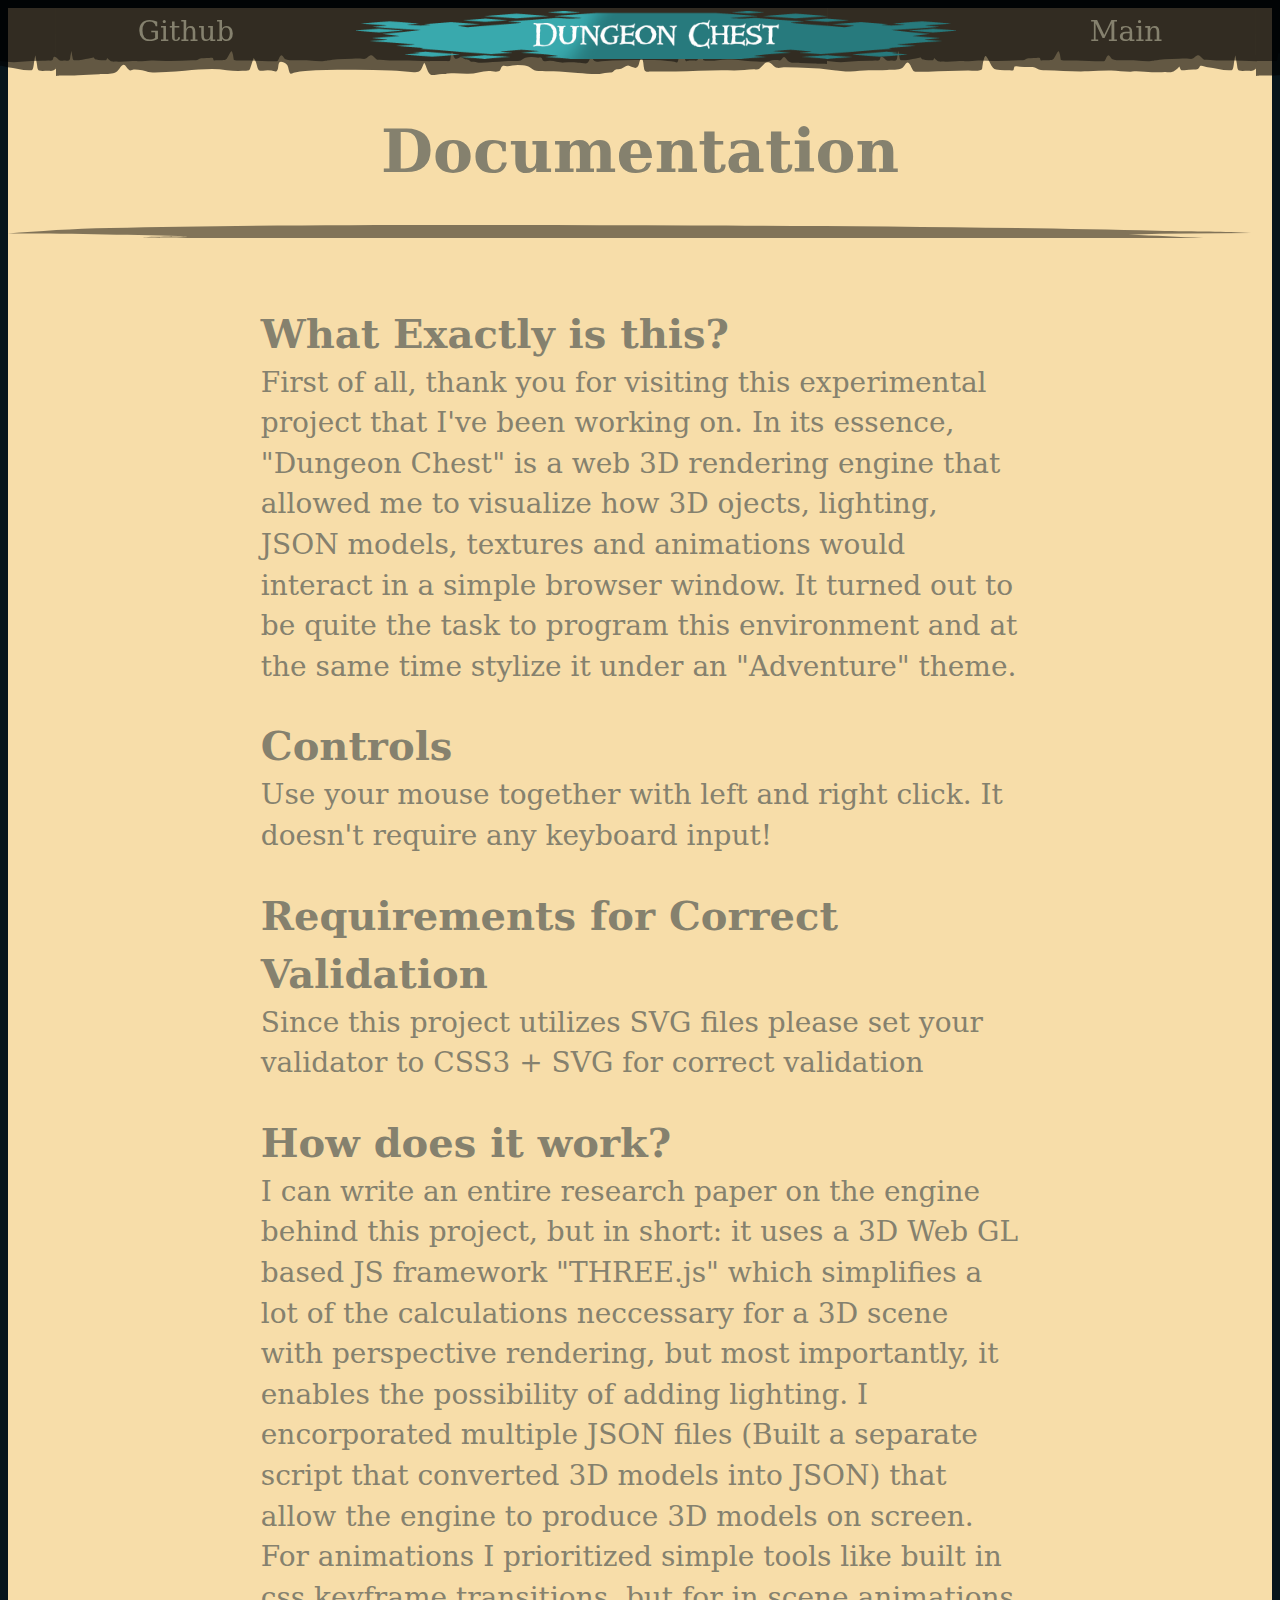
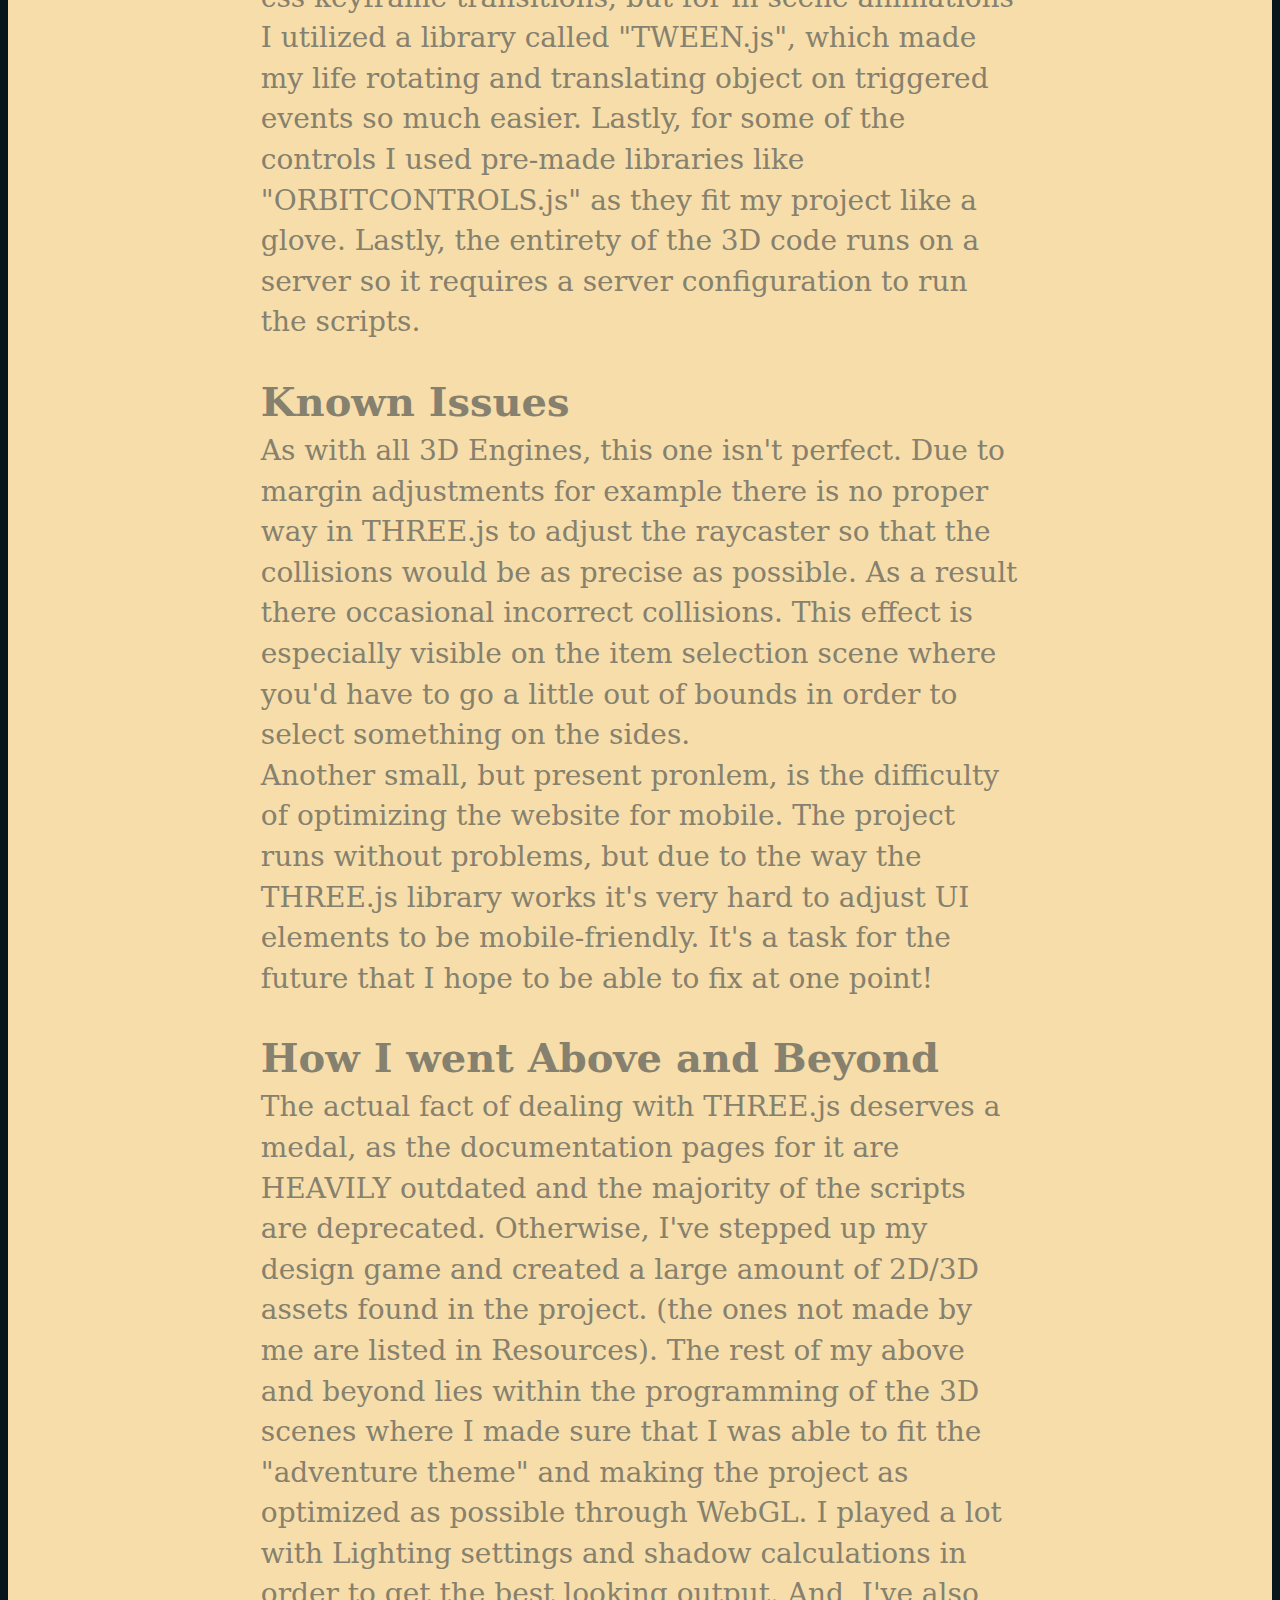
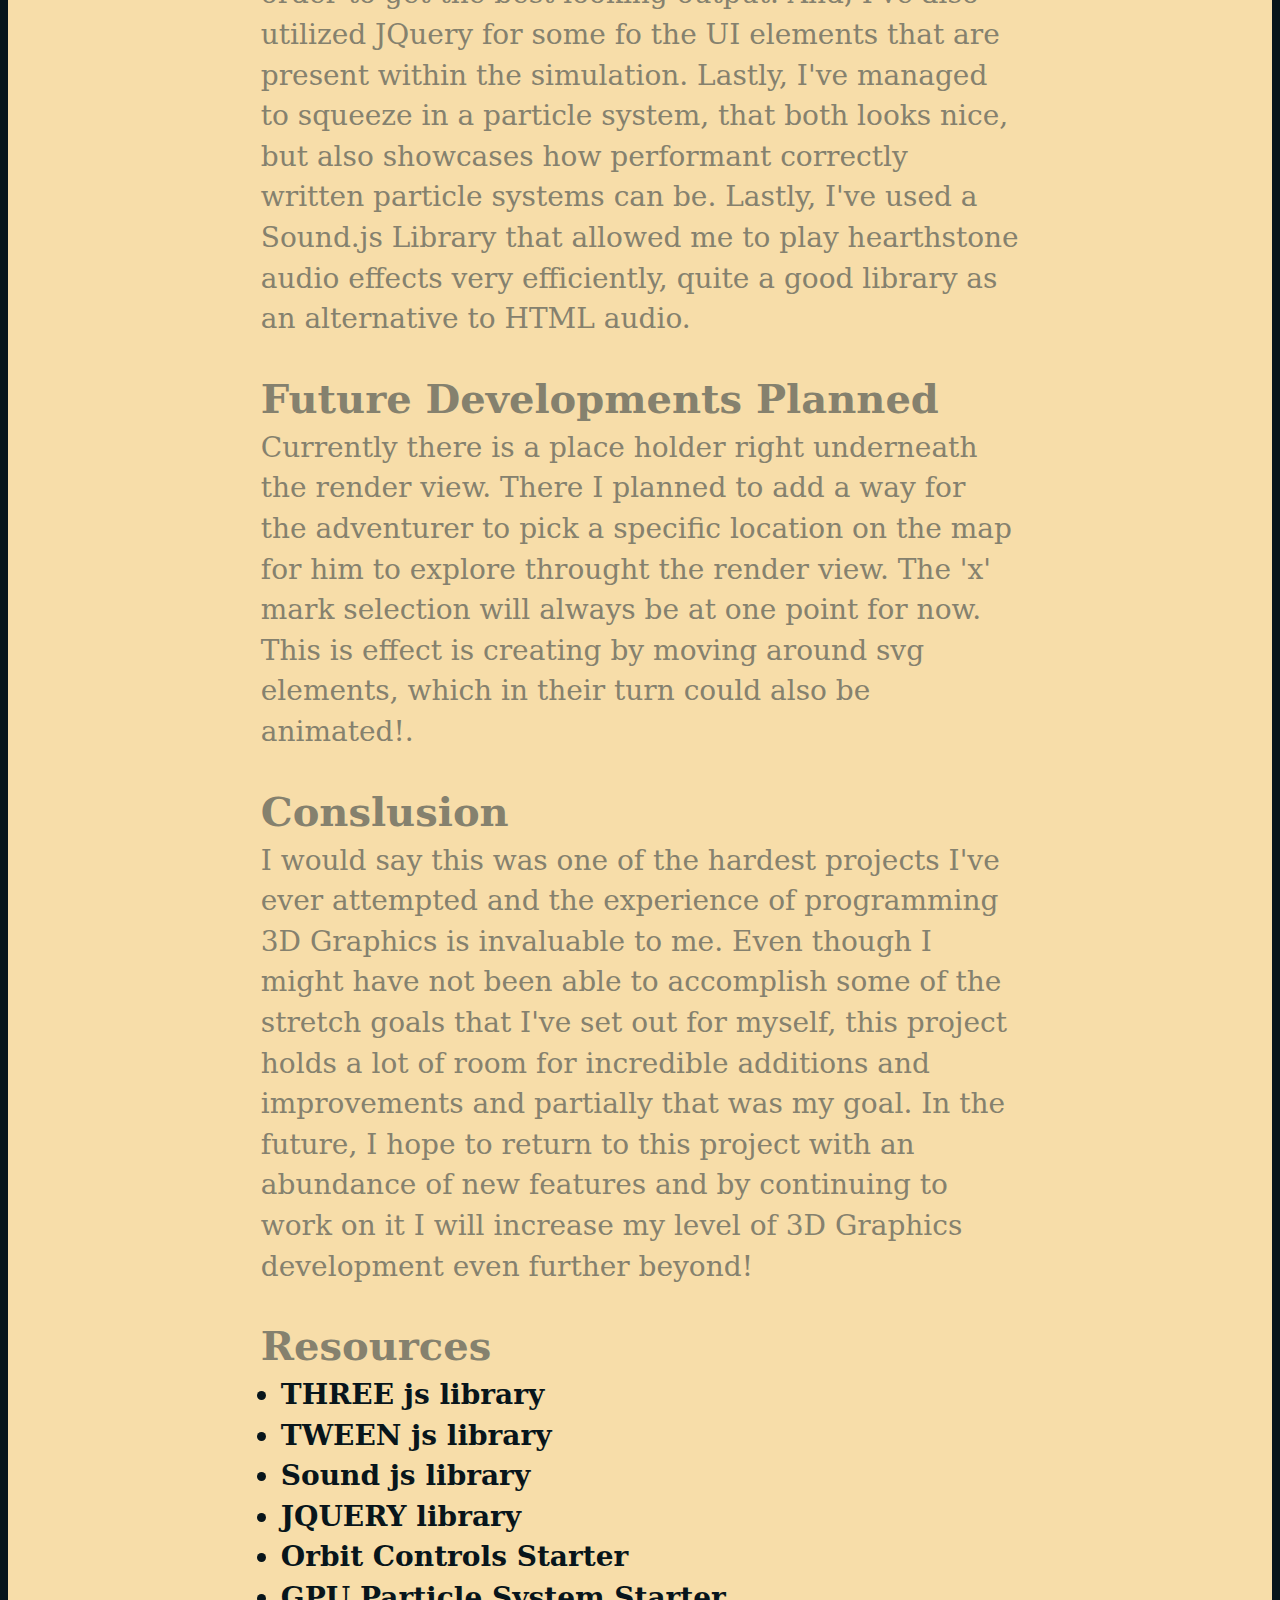
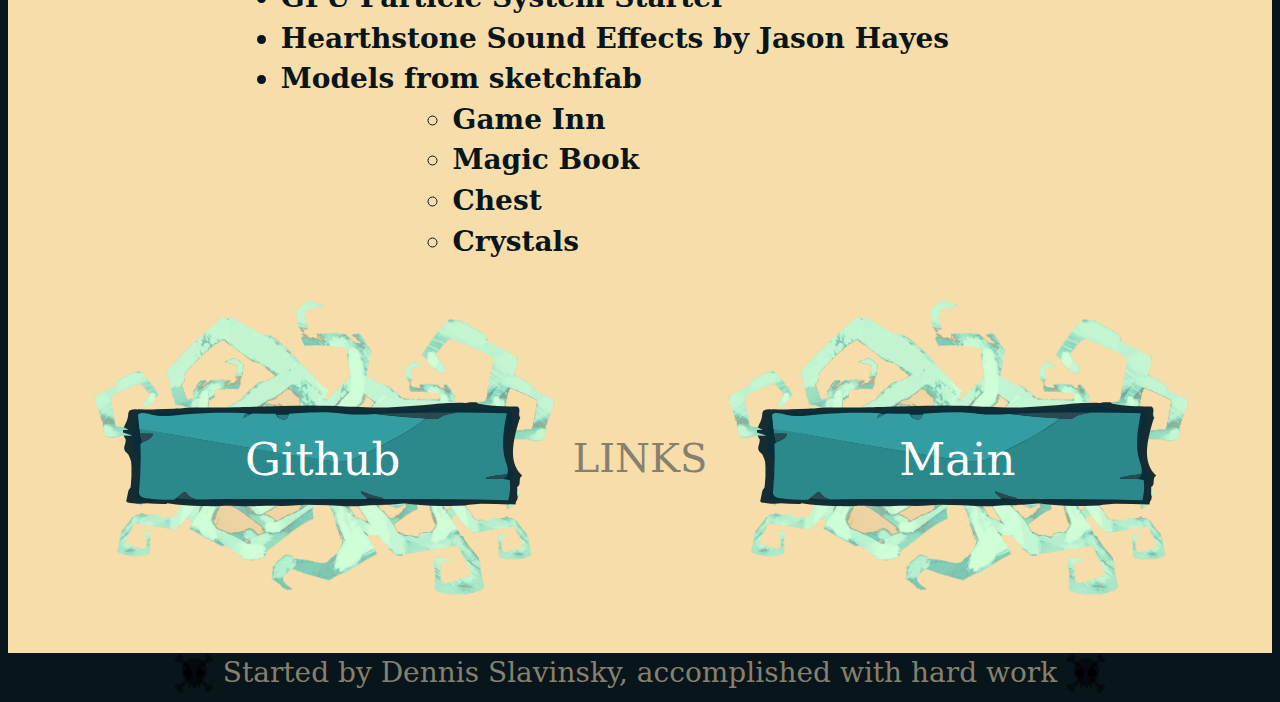
==== Project/docs.html @ 81037250 "Documentation corrections" ====
<!DOCTYPE html>
<html lang="en">
<head>
	<title>Dungeon Chest</title>
	<link rel="stylesheet" href="styles2.css">
</head>
<body>
	<header class="global-header">
        <p><a href="https://github.com/DennisSSDev/DungeonChest">Github</a></p>
        <img id="Logo" src="../svgs/Untitled-5.png" alt="Logo Image">
        <p><a href="index.html">Main</a></p>
	</header>
    <main>
        <h1>Documentation</h1>
        <div>
                <svg class="slice" xmlns="http://www.w3.org/2000/svg" viewbox="0 0 235.13 2.5"><title>Asset 3</title><g  data-name="Layer 2"><g id="Layer_1-2" data-name="Layer 1"><path id="slice_01.svg" data-name="slice 01.svg" class="cls-1" d="M231.3,1.51c-7.61.08-15.19.05-22.83.3,9.61.27,15.86.89,26.66,1C226.35,3.91,213.73,4,198.63,4c-4.38,0-8.66.21-12.94.25s-9-.16-13.68-.18c-6,0-11.78.15-17.49.16-35.56,0-74.08.21-108-.62,2-.05,4.07-.2,6.07-.44L16.81,3c6-.36,13.72-.37,17.48-.4A14,14,0,0,1,32,2.67a37.39,37.39,0,0,0,6.08-.1c-3-.23-8.86-.13-13-.23,1.29-.26,6.35-.11,8.37-.29C24.14,1.88,10.68,1.53,0,1.57c5.76-.41,11.83-.88,19-1C48.8-.16,88.81,0,127,.09c25.55.06,61.39.33,86.78,1C221.43,1.27,226.25,1.19,231.3,1.51Z"/></g></g></svg>
        </div>
        <h2>What Exactly is this?</h2>
        <p>First of all, thank you for visiting this experimental project that I've been working on. In its essence, "Dungeon Chest" is a web 3D rendering 
            engine that allowed me to visualize how 3D ojects, lighting, JSON models, textures and animations would interact in a simple 
            browser window. It turned out to be quite the task to program this environment and at the same time stylize it under an "Adventure" theme.
        </p>
        <h2>Controls</h2>
        <p>
            Use your mouse together with left and right click. It doesn't require any keyboard input!
        </p>

        <h2>Requirements for Correct Validation</h2>
        <p>
            Since this project utilizes SVG files please set your validator to CSS3 + SVG for correct validation
        </p>

        <h2>How does it work?</h2>
        <p>I can write an entire research paper on the engine behind this project, but in short: it uses a 3D Web GL based JS framework "THREE.js" which
            simplifies a lot of the calculations neccessary for a 3D scene with perspective rendering, but most importantly, it enables the possibility of adding lighting. 
            I encorporated multiple JSON files (Built a separate script that converted 3D models into JSON) that allow the engine to produce 3D models on screen.<br>
            For animations I prioritized simple tools like built in css keyframe transitions, but for in scene animations I utilized a library called "TWEEN.js",
            which made my life rotating and translating object on triggered events so much easier. Lastly, for some of the controls I used pre-made libraries like "ORBITCONTROLS.js"
            as they fit my project like a glove. Lastly, the entirety of the 3D code runs on a server so it requires a server configuration to run the scripts.
        </p>
        <h2>Known Issues</h2>
        <p>
            As with all 3D Engines, this one isn't perfect. Due to margin adjustments for example there is no proper way in THREE.js to adjust the raycaster
            so that the collisions would be as precise as possible. As a result there occasional incorrect collisions. This effect is especially visible
            on the item selection scene where you'd have to go a little out of bounds in order to select something on the sides.<br>Another small, but present pronlem,
            is the difficulty of optimizing the website for mobile. The project runs without problems, but due to the way the THREE.js library works it's very hard to adjust 
            UI elements to be mobile-friendly. It's a task for the future that I hope to be able to fix at one point!
        </p>
        <h2>How I went Above and Beyond</h2>
        <p>
            The actual fact of dealing with THREE.js deserves a medal, as the documentation pages for it are HEAVILY outdated and the majority of the scripts 
            are deprecated. Otherwise, I've stepped up my design game and created a large amount of 2D/3D assets found in the project. (the ones not made by me are listed in Resources).
            The rest of my above and beyond lies within the programming of the 3D scenes where I made sure that I was able to fit the "adventure theme" and making the project as 
            optimized as possible through WebGL. I played a lot with Lighting settings and shadow calculations in order to get the best looking output. And, I've also utilized JQuery for 
            some fo the UI elements that are present within the simulation. Lastly, I've managed to squeeze in a particle system, that both looks nice, but also showcases how 
            performant correctly written particle systems can be. Lastly, I've used a Sound.js Library that allowed me to play hearthstone audio effects very efficiently, quite a good library as an alternative to HTML audio. 
        </p>
        <h2>Future Developments Planned</h2>
        <p>
            Currently there is a place holder right underneath the render view. There I planned to add a way for the adventurer to pick a specific location on the map for him to explore throught the render view.
            The 'x' mark selection will always be at one point for now. This is effect is creating by moving around svg elements, which in their turn could also be animated!.
        </p>
        <h2>Conslusion</h2>
        <p>
            I would say this was one of the hardest projects I've ever attempted and the experience of programming 3D Graphics is invaluable to me. Even though I might have not been able to accomplish
            some of the stretch goals that I've set out for myself, this project holds a lot of room for incredible additions and improvements and partially that was my goal.
            In the future, I hope to return to this project with an abundance of new features and by continuing to work on it I will increase my level of 3D Graphics development even further beyond!
        </p>
        <h2>Resources</h2>
        
            <ul>
                <li>
                    <a href="https://github.com/mrdoob/three.js/">THREE js library</a>
                </li>
                <li>
                    <a href="https://github.com/tweenjs/tween.js/">TWEEN js library</a>
                </li>
                <li>
                    <a href="https://www.createjs.com/soundjs">Sound js library</a>
                </li>

                <li>
                    <a href="https://jquery.com/">JQUERY library</a>
                </li>
                <li>
                        <a href="https://github.com/mattdesl/three-orbit-controls">Orbit Controls Starter</a>
                </li>
                <li>
                        <a href="https://github.com/fazeaction/three-gpu-particle-system">GPU Particle System Starter</a>
                </li>
                <li>
                    <a href="https://playhearthstone.com/en-us/">Hearthstone Sound Effects by Jason Hayes</a>
                </li>

                

                <li>
                    <a href="https://sketchfab.com/feed">Models from sketchfab</a>
                    <ul>
                        <li>
                            <a href="https://sketchfab.com/models/192bf30a7e28425ab385aef19769d4b0">Game Inn</a>
                        </li>
                        <li>
                            <a href="https://sketchfab.com/models/5115ffc67b8d4ab8abb807a959ceb603">Magic Book</a>
                        </li>
                        <li>
                            <a href="https://sketchfab.com/models/f383b584aaae46419e241ba6a680b263">Chest</a>
                        </li>
                        <li>
                            <a href="https://sketchfab.com/models/36ba796c756a4bd4b7d6532b35ebcfa2">Crystals</a>
                        </li>
                    </ul>
                </li>
            </ul>
            
        
        

    </main>
	
	
	
    <div id="colorbackup">
	<div id="links">
            <div class="img_container">
                    <img class="kraken" src="../svgs/small-kraken_fixed.png" alt="link to github">
                    <a href="https://github.com/DennisSSDev/DungeonChest"><img class="box" src="../svgs/text_board.svg" alt="input text box"><p class="t_link">Github</p></a>
            </div>
            <p>LINKS</p>
            <div class="img_container">
                    <img class="kraken" src="../svgs/small-kraken_fixed.png" alt="link to documentation">

                    <a href="index.html"><img class="box" src="../svgs/text_board.svg" alt="input text box"><p class="t_link">Main</p></a>
            </div>
    </div>
    </div>		

		<footer>
			<svg class="footer_svg" xmlns="http://www.w3.org/2000/svg" viewbox="0 0 90.29 90.29">
				<title>Asset 1</title>
				<g id="Layer_2" data-name="Layer 2">
					<g id="BACKGROUND2" data-name="BACKGROUND 2">
						<path class="cls-1" d="M88.32,8.15a6.32,6.32,0,0,0-4.2-1.85,6.35,6.35,0,1,0-10.84,4.54.79.79,0,0,1,.2.47l-22,22,5.61,5.61L79.06,17a.73.73,0,0,1,.28.17,6.35,6.35,0,0,0,9-9Z"/>
						<path class="cls-1" d="M2,82.15A6.3,6.3,0,0,0,6.18,84,6.35,6.35,0,1,0,17,79.45a.78.78,0,0,1-.2-.47l22-22-5.61-5.61L11.23,73.33a.72.72,0,0,1-.28-.17,6.35,6.35,0,1,0-9,9Z"/>
						<path class="cls-1" d="M82.15,88.32A6.31,6.31,0,0,0,84,84.12a6.35,6.35,0,1,0-4.54-10.84.79.79,0,0,1-.47.2l-22-22-5.62,5.61L73.33,79.06a.7.7,0,0,1-.17.28,6.35,6.35,0,1,0,9,9Z"/>
						<path class="cls-1" d="M8.15,2A6.32,6.32,0,0,0,6.3,6.18,6.35,6.35,0,1,0,10.84,17a.79.79,0,0,1,.47-.2l22,22,5.62-5.61L17,11.23a.7.7,0,0,1,.17-.28,6.35,6.35,0,0,0-9-9Z"/>
						<path class="cls-1" d="M66.21,60.31l-22.7,6.54v.07l-17.39-5.8S33.08,67.26,31,73s4.91,9.82,6.54,3.27,4.7-2.25,4.7.82c0,3.3,1.82,4.65,3.68,4.91,1.52.21,3.14,0,3.68-3.27.61-3.68,3.48-9.82,5.11-3.27s8.59,2.45,6.54-3.27S66.21,60.31,66.21,60.31Z"/>
						<path class="cls-1" d="M76.44,39A30.27,30.27,0,0,1,46.17,69.31C31.64,69.31,15.9,55.76,15.9,39a30.27,30.27,0,1,1,60.54,0Z"/>
						<circle class="cls-2" cx="31.04" cy="44.36" r="10.23"/>
						<circle class="cls-2" cx="59.67" cy="44.36" r="10.23"/>
					</g>
				</g>
			</svg> 
			
			<p id="footer_p">Started by Dennis Slavinsky, accomplished with hard work</p>

			<svg class="footer_svg" xmlns="http://www.w3.org/2000/svg" viewbox="0 0 90.29 90.29">
				<title>Asset 1</title>
				<g id="Layer_3" data-name="Layer 3">
					<g id="BACKGROUND3" data-name="BACKGROUND 2">
						<path class="cls-1" d="M88.32,8.15a6.32,6.32,0,0,0-4.2-1.85,6.35,6.35,0,1,0-10.84,4.54.79.79,0,0,1,.2.47l-22,22,5.61,5.61L79.06,17a.73.73,0,0,1,.28.17,6.35,6.35,0,0,0,9-9Z"/>
						<path class="cls-1" d="M2,82.15A6.3,6.3,0,0,0,6.18,84,6.35,6.35,0,1,0,17,79.45a.78.78,0,0,1-.2-.47l22-22-5.61-5.61L11.23,73.33a.72.72,0,0,1-.28-.17,6.35,6.35,0,1,0-9,9Z"/>
						<path class="cls-1" d="M82.15,88.32A6.31,6.31,0,0,0,84,84.12a6.35,6.35,0,1,0-4.54-10.84.79.79,0,0,1-.47.2l-22-22-5.62,5.61L73.33,79.06a.7.7,0,0,1-.17.28,6.35,6.35,0,1,0,9,9Z"/>
						<path class="cls-1" d="M8.15,2A6.32,6.32,0,0,0,6.3,6.18,6.35,6.35,0,1,0,10.84,17a.79.79,0,0,1,.47-.2l22,22,5.62-5.61L17,11.23a.7.7,0,0,1,.17-.28,6.35,6.35,0,0,0-9-9Z"/>
						<path class="cls-1" d="M66.21,60.31l-22.7,6.54v.07l-17.39-5.8S33.08,67.26,31,73s4.91,9.82,6.54,3.27,4.7-2.25,4.7.82c0,3.3,1.82,4.65,3.68,4.91,1.52.21,3.14,0,3.68-3.27.61-3.68,3.48-9.82,5.11-3.27s8.59,2.45,6.54-3.27S66.21,60.31,66.21,60.31Z"/>
						<path class="cls-1" d="M76.44,39A30.27,30.27,0,0,1,46.17,69.31C31.64,69.31,15.9,55.76,15.9,39a30.27,30.27,0,1,1,60.54,0Z"/>
						<circle class="cls-2" cx="31.04" cy="44.36" r="10.23"/>
						<circle class="cls-2" cx="59.67" cy="44.36" r="10.23"/>
					</g>
				</g>
			</svg> 
		</footer>
    <script src="jquery-3.2.1.min.js"></script>
    <script src="docs_menu.js"></script>
</body>
</html>
---- Project/styles2.css ----
html, body {
     background-color: #08151b; /*#010d0b*/
     color: #85816E;
     font-family: manuskript-regular,Constantia,"Lucida Bright",Lucidabright,"Lucida Serif",Lucida,"DejaVu Serif","Bitstream Vera Serif","Liberation Serif",Georgia,serif;
     font-weight: 400;
     line-height: 1.45; 
 }
 .global-header {
    position: fixed;
    top: 0;
    left: 0;
    width: 100%;
    z-index: 101;
    height: 64px;
    padding: 0 16px;
    background: url("../svgs/long_top.svg") repeat-x 0 0/auto 100%;
    display: flex;
    flex-flow: row;
    justify-content: center;
    text-align: center;
 }

 .global-header > p{
    transition-duration: 0.1s;
}
.global-header > p:hover{
    color:white;
    cursor: pointer;
}
 
 .global-header:after {
     height: calc(100% + 12px);
     background: url("../svgs/first_back.svg") repeat-x 50% 100%/1200px 144px;
 }
 .global-header:after, .global-header:before {
     content: "";
     display: block;
     width: 100%;
     position: absolute;
     top: 0;
     left: 0;
     z-index: -2;
 }
 #Logo{
     max-height: 50px;
     max-width: 600px;
     display: block;
     margin: auto;
     padding-top: 5px;
 }
 

 

 h1{
     display: block;
     margin: 0 auto;
     text-align: center;
     font-size: 60px;
 }


     
 
     .cls-1{color:#2d2f33;opacity:0.48; }
 
     .slice{
         padding-top: 30px;
         padding-bottom: 30px;
         background-color: #F7DDA9;
     }
     .slice:after{
         background-color: #F7DDA9;
     }
     
 div{
     margin: 0 auto;
     display: block;
     background-color: #F7DDA9;
     }

 p{
     display: block;
     margin: auto;
     font-size: 28px; 
     width: 60%;
 }
 
 
 footer{
     background: #08151b;
     position: relative;
     display: flex;
     flex-direction: row;
     text-align:center;
     justify-content: center;
     
 }
 #footer_p{
     margin-left: 10px;
     margin-right: 10px;
     width: auto;
 }
 .footer_svg{
     width: 3%;
 
 }


 #links{
     
     display: flex;
     flex-direction: row;
     justify-content: center;
     width: 65%;
     margin: 0 auto;
     background-color: #F7DDA9;
 }
 #links > p{
     text-align: center;
     font-size: 40px;
 }
 .img_container{
     position: relative;
     
 }
 .box {
     position: absolute;
     left: 0; 
     right: 0; 
     margin-left: auto; 
     margin-right: auto; 
     top: 140px;
     width: 80%;
     z-index: 1;
     transition-duration: 1s;
   }
 .kraken{
     background-color: transparent;
     border: none;
     color: black;
     width: 500px;
 
 }
 a { color: inherit; text-decoration: none;} 
 
 .t_link{
     position: absolute;
     left: 0; 
     right: 0px; 
     margin-left: auto; 
     margin-right: auto; 
     text-align: center;
     z-index: 2;
     top: 165px;
     width: 80%;
     font-size: 45px;
     font: bolder;
     color: white;
     
     
 }
 #colorbackup{
     background-color: #F7DDA9;
 }
 main{
     background-color: #F7DDA9;
     padding-top: 100px;
     display: block;
     margin: 0 auto;
 }
 h2{
     margin: auto;
     width: 60%;
     font-size: 40px;
     padding-top: 30px;
 }
 
 ul{
     display: block;
     margin: auto;
     font-size: 28px;
     width: 60%;
     transition-duration: 1s;
 }
 li{
     color: #08151b;
     font-weight: bolder;
 }
 li:hover{
     color: white;
     transition-duration: 1s;
 }
 
 .box:hover{
     filter: saturate(3);
 }
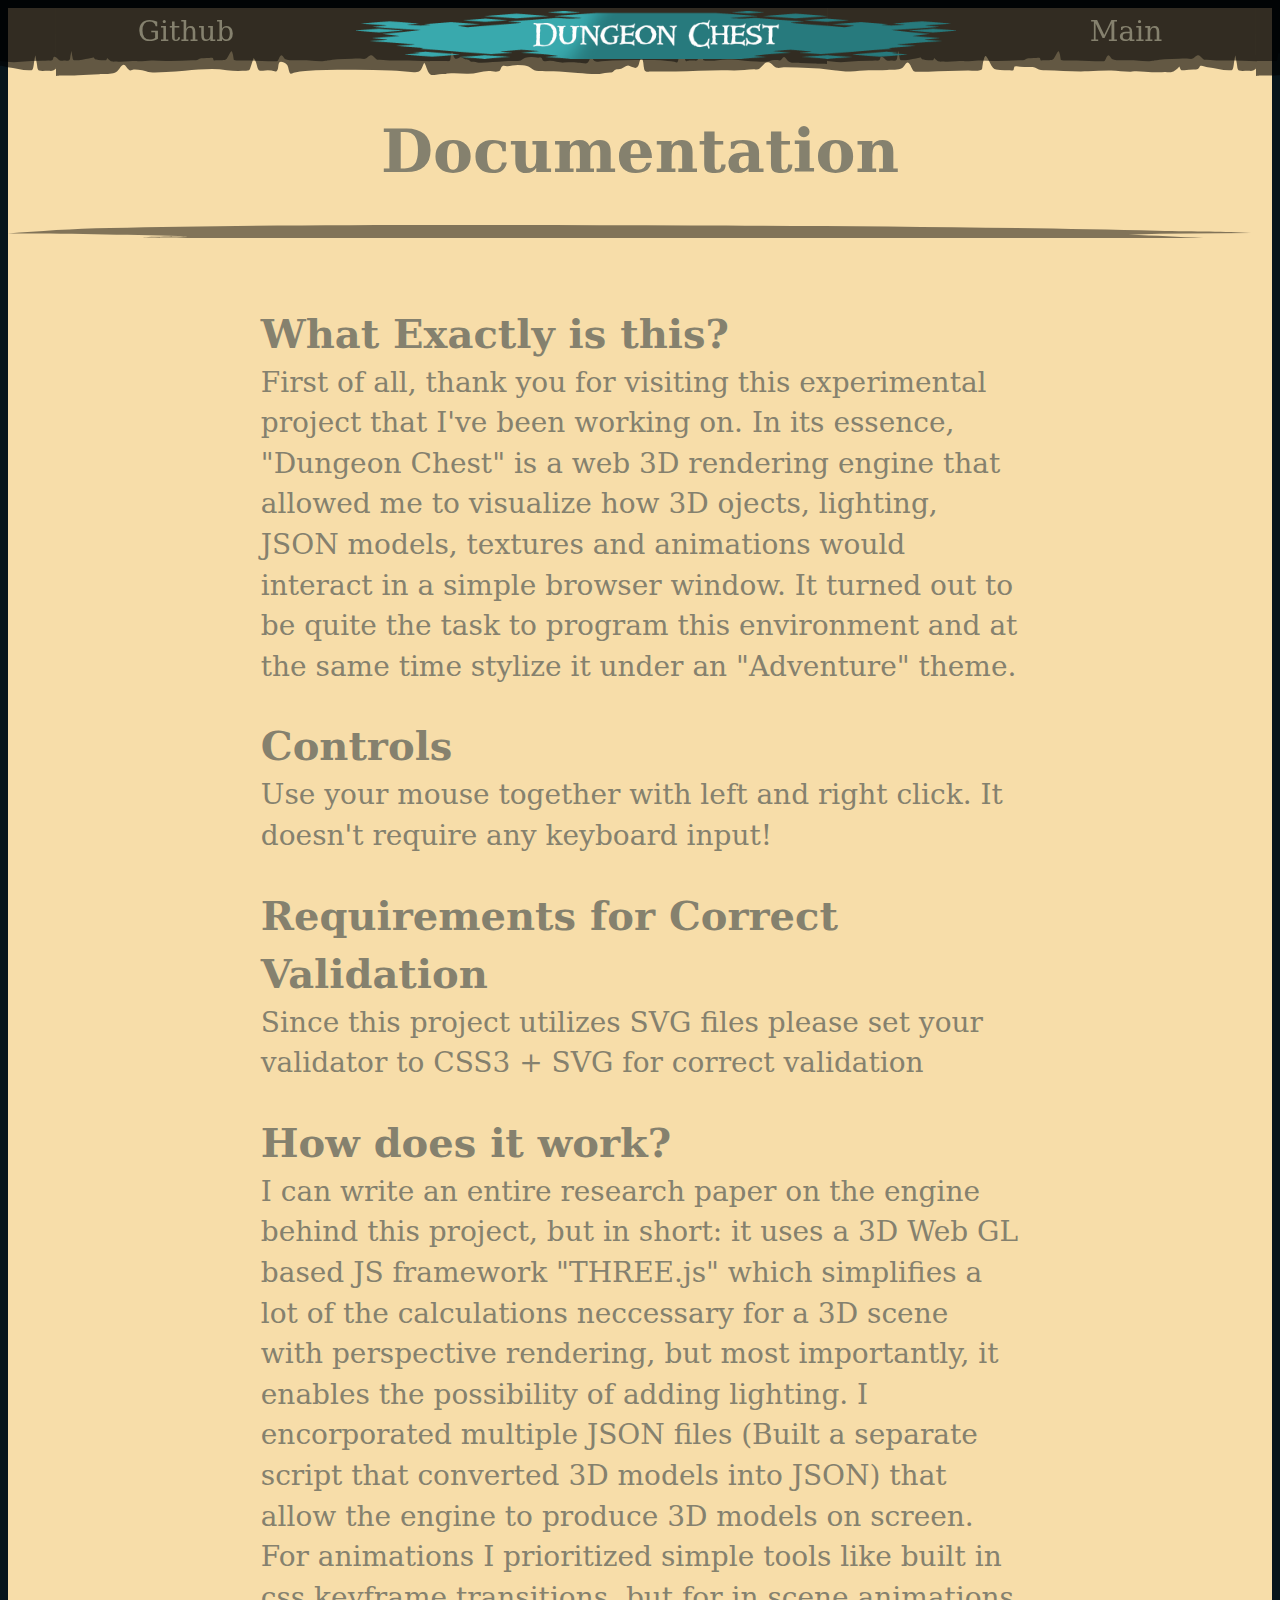
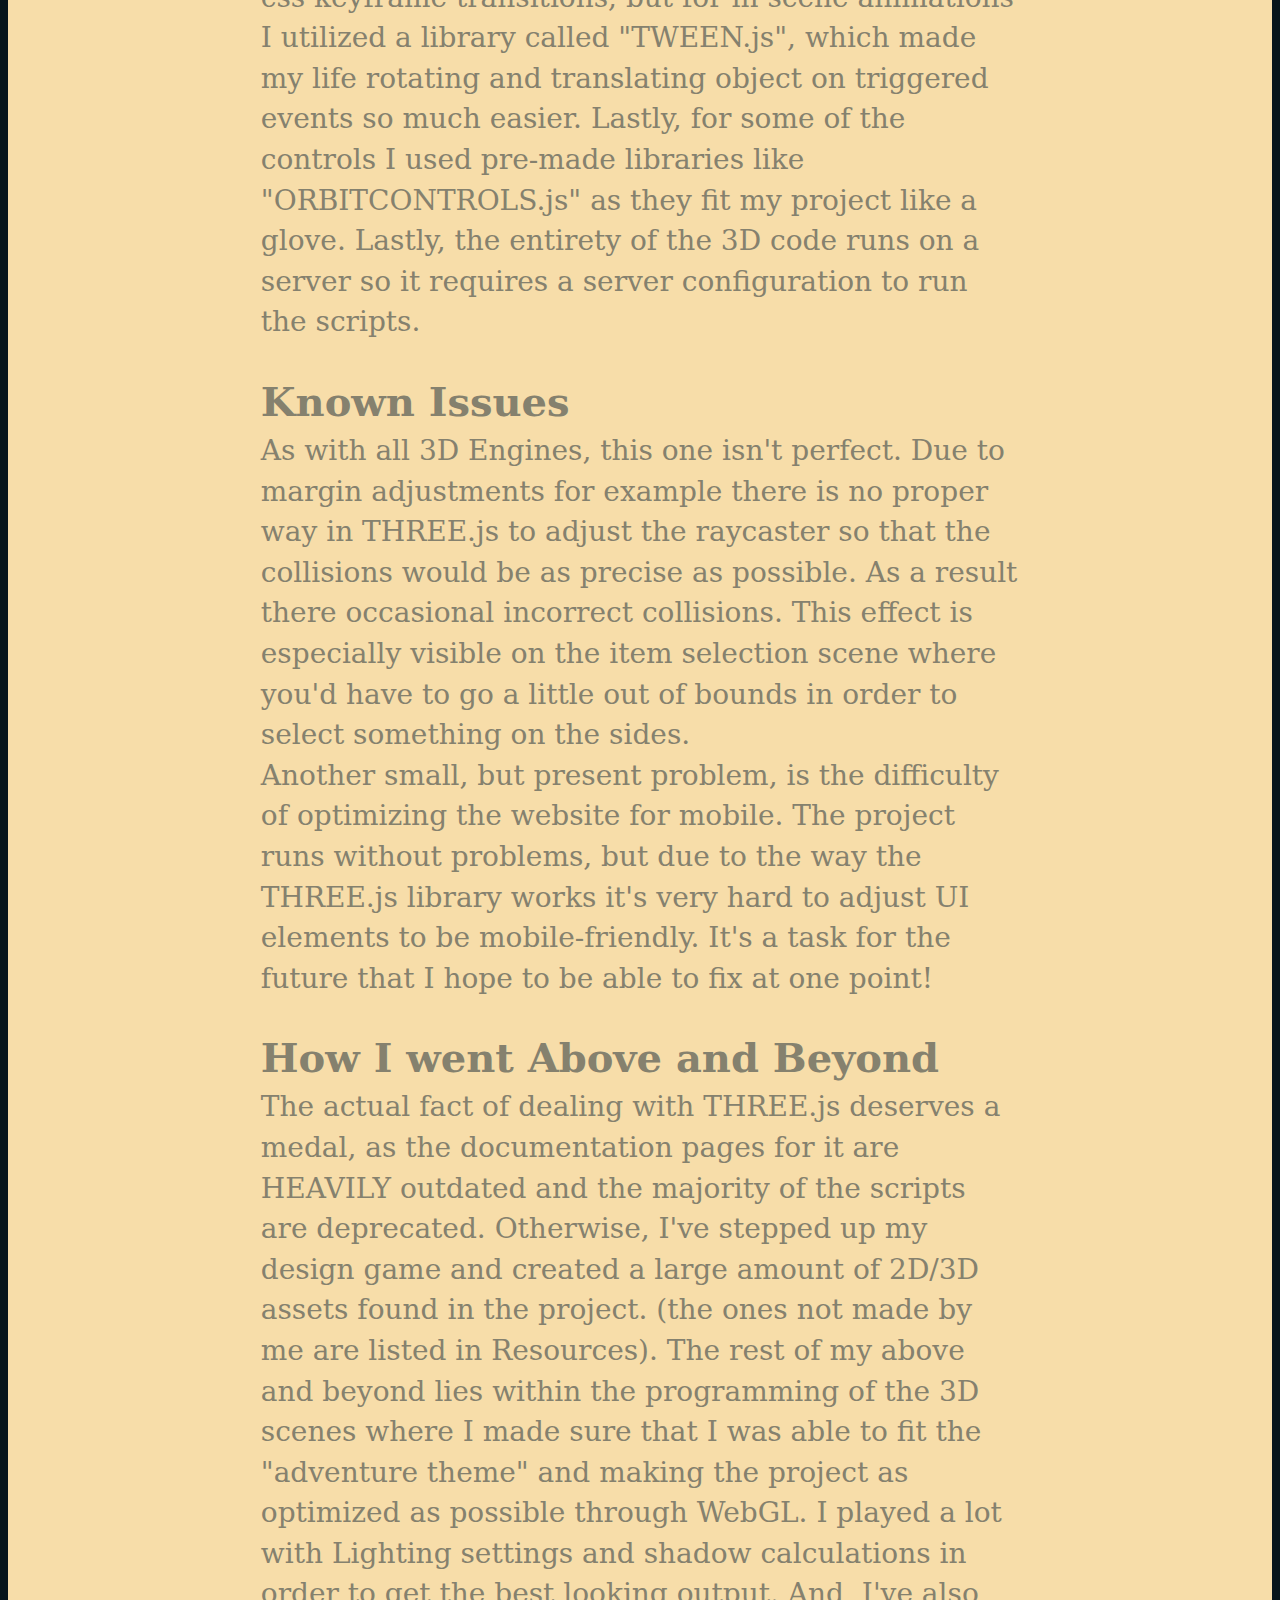
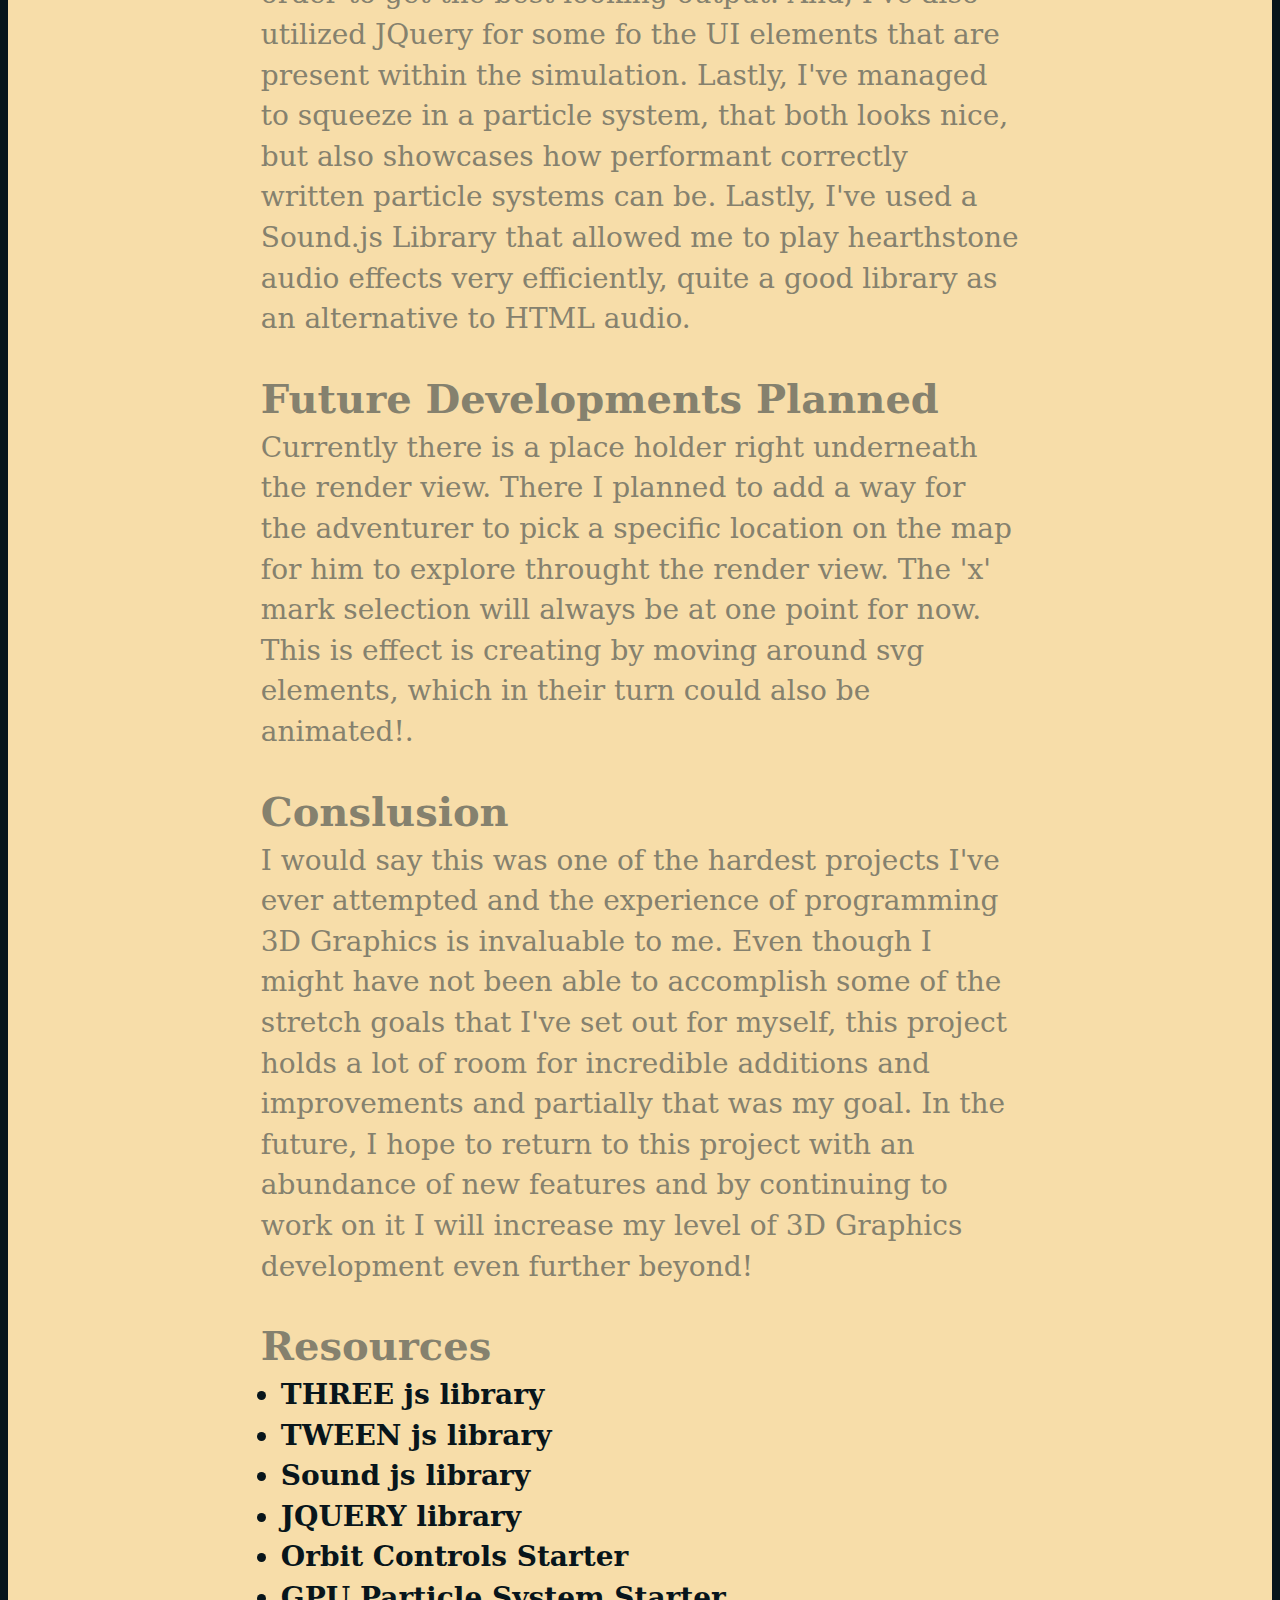
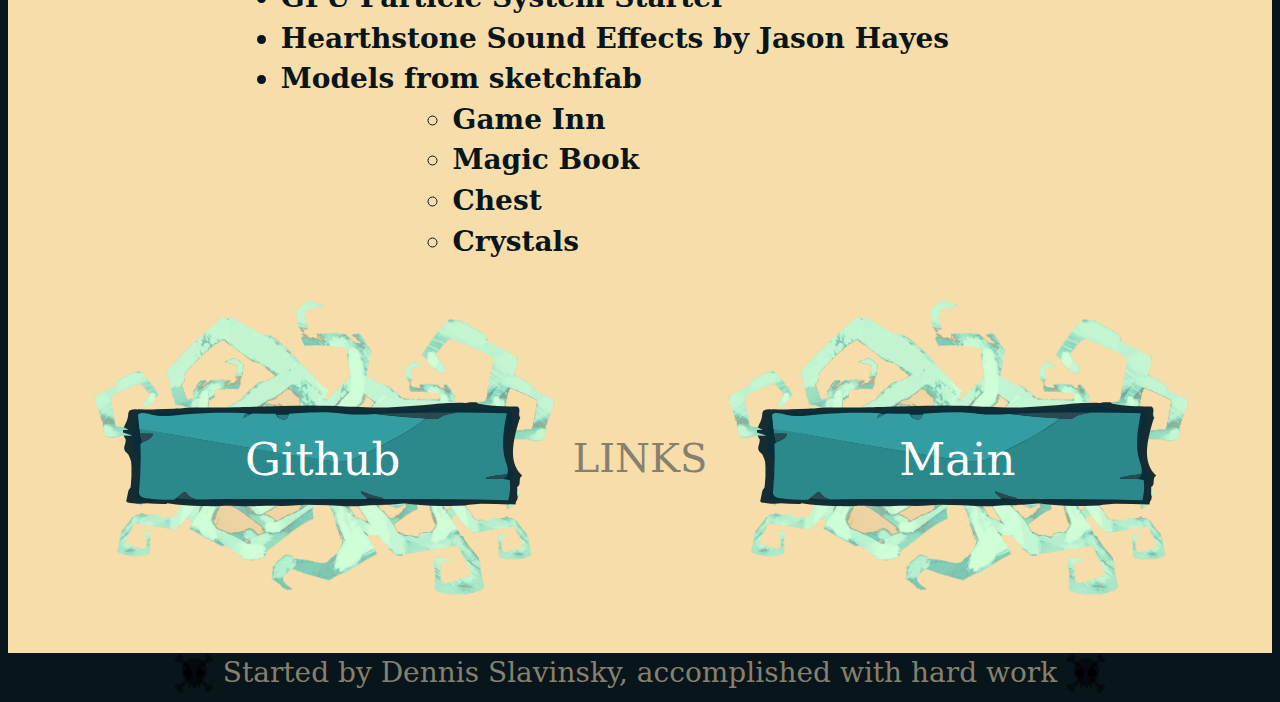
==== commit a93c01da: "Text fixes" ====
--- a/Project/docs.html
+++ b/Project/docs.html
@@ -42,7 +42,7 @@
         <p>
             As with all 3D Engines, this one isn't perfect. Due to margin adjustments for example there is no proper way in THREE.js to adjust the raycaster
             so that the collisions would be as precise as possible. As a result there occasional incorrect collisions. This effect is especially visible
-            on the item selection scene where you'd have to go a little out of bounds in order to select something on the sides.<br>Another small, but present pronlem,
+            on the item selection scene where you'd have to go a little out of bounds in order to select something on the sides.<br>Another small, but present problem,
             is the difficulty of optimizing the website for mobile. The project runs without problems, but due to the way the THREE.js library works it's very hard to adjust 
             UI elements to be mobile-friendly. It's a task for the future that I hope to be able to fix at one point!
         </p>
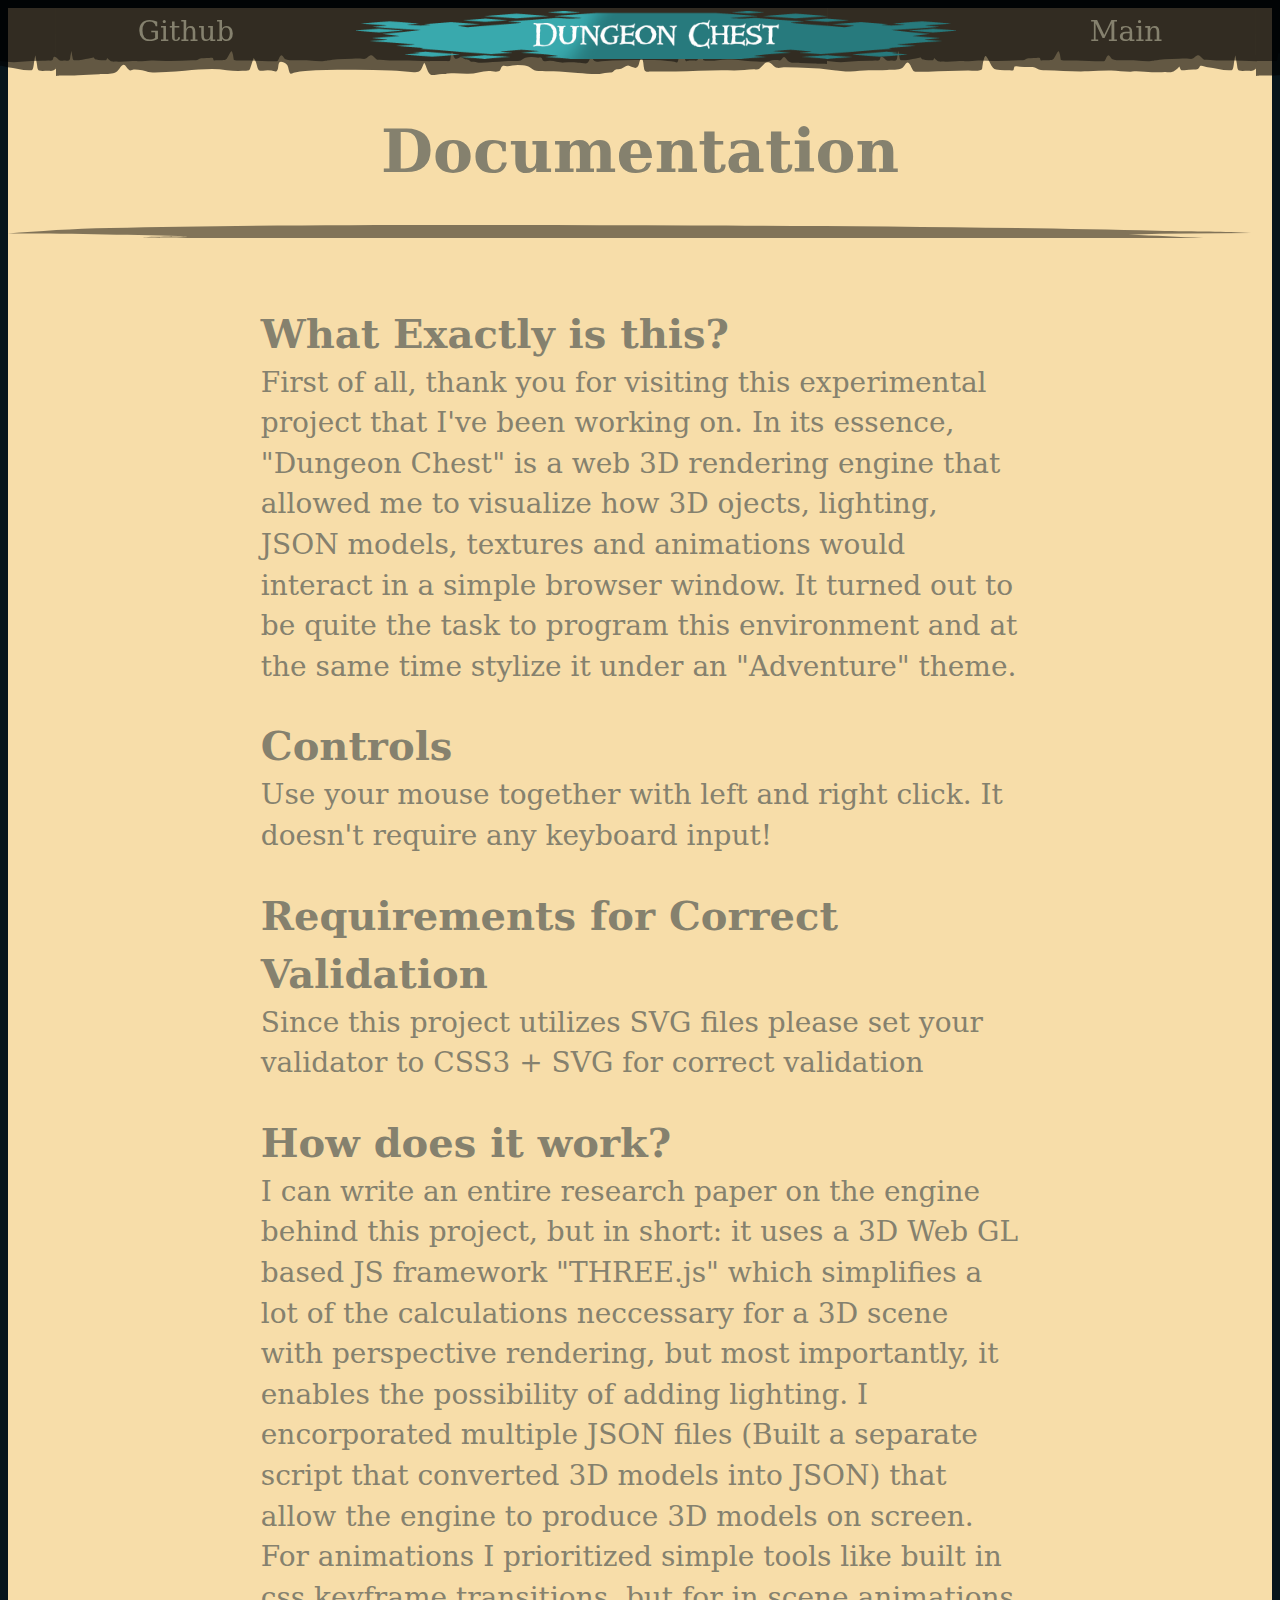
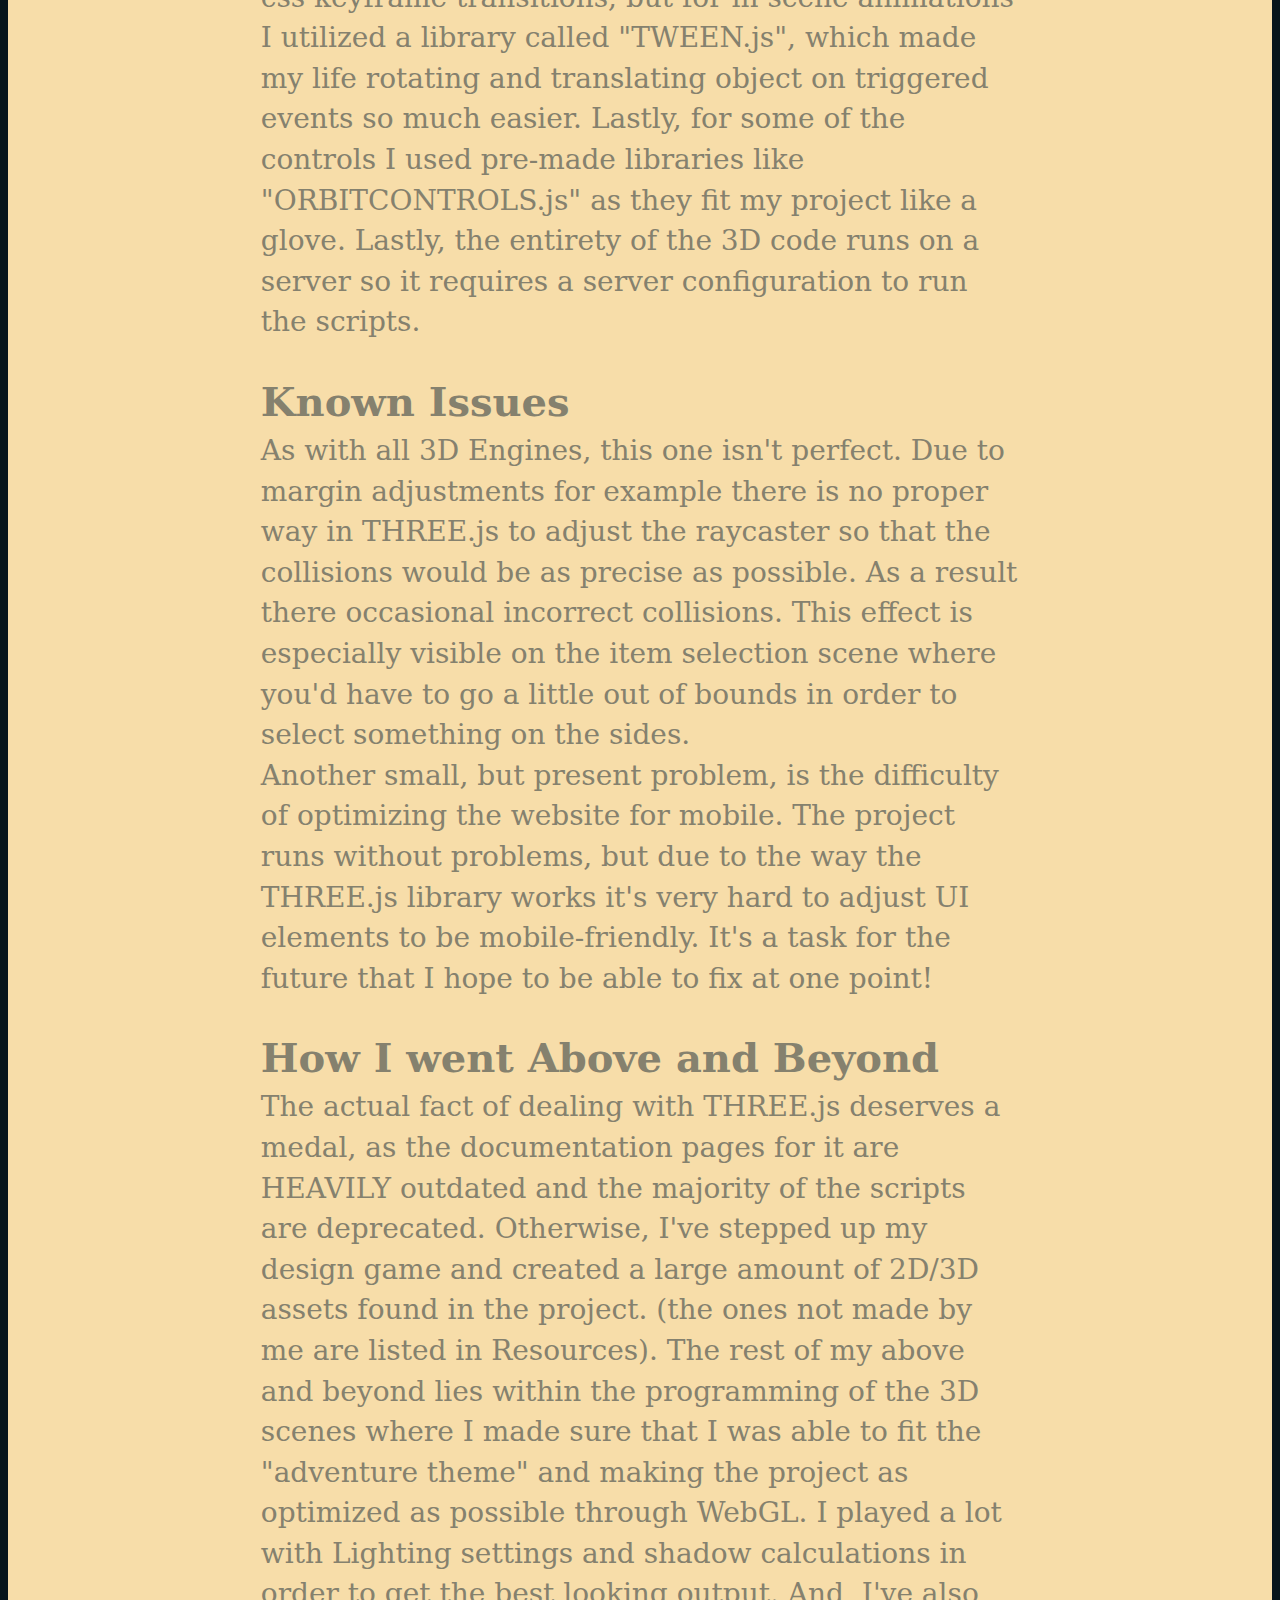
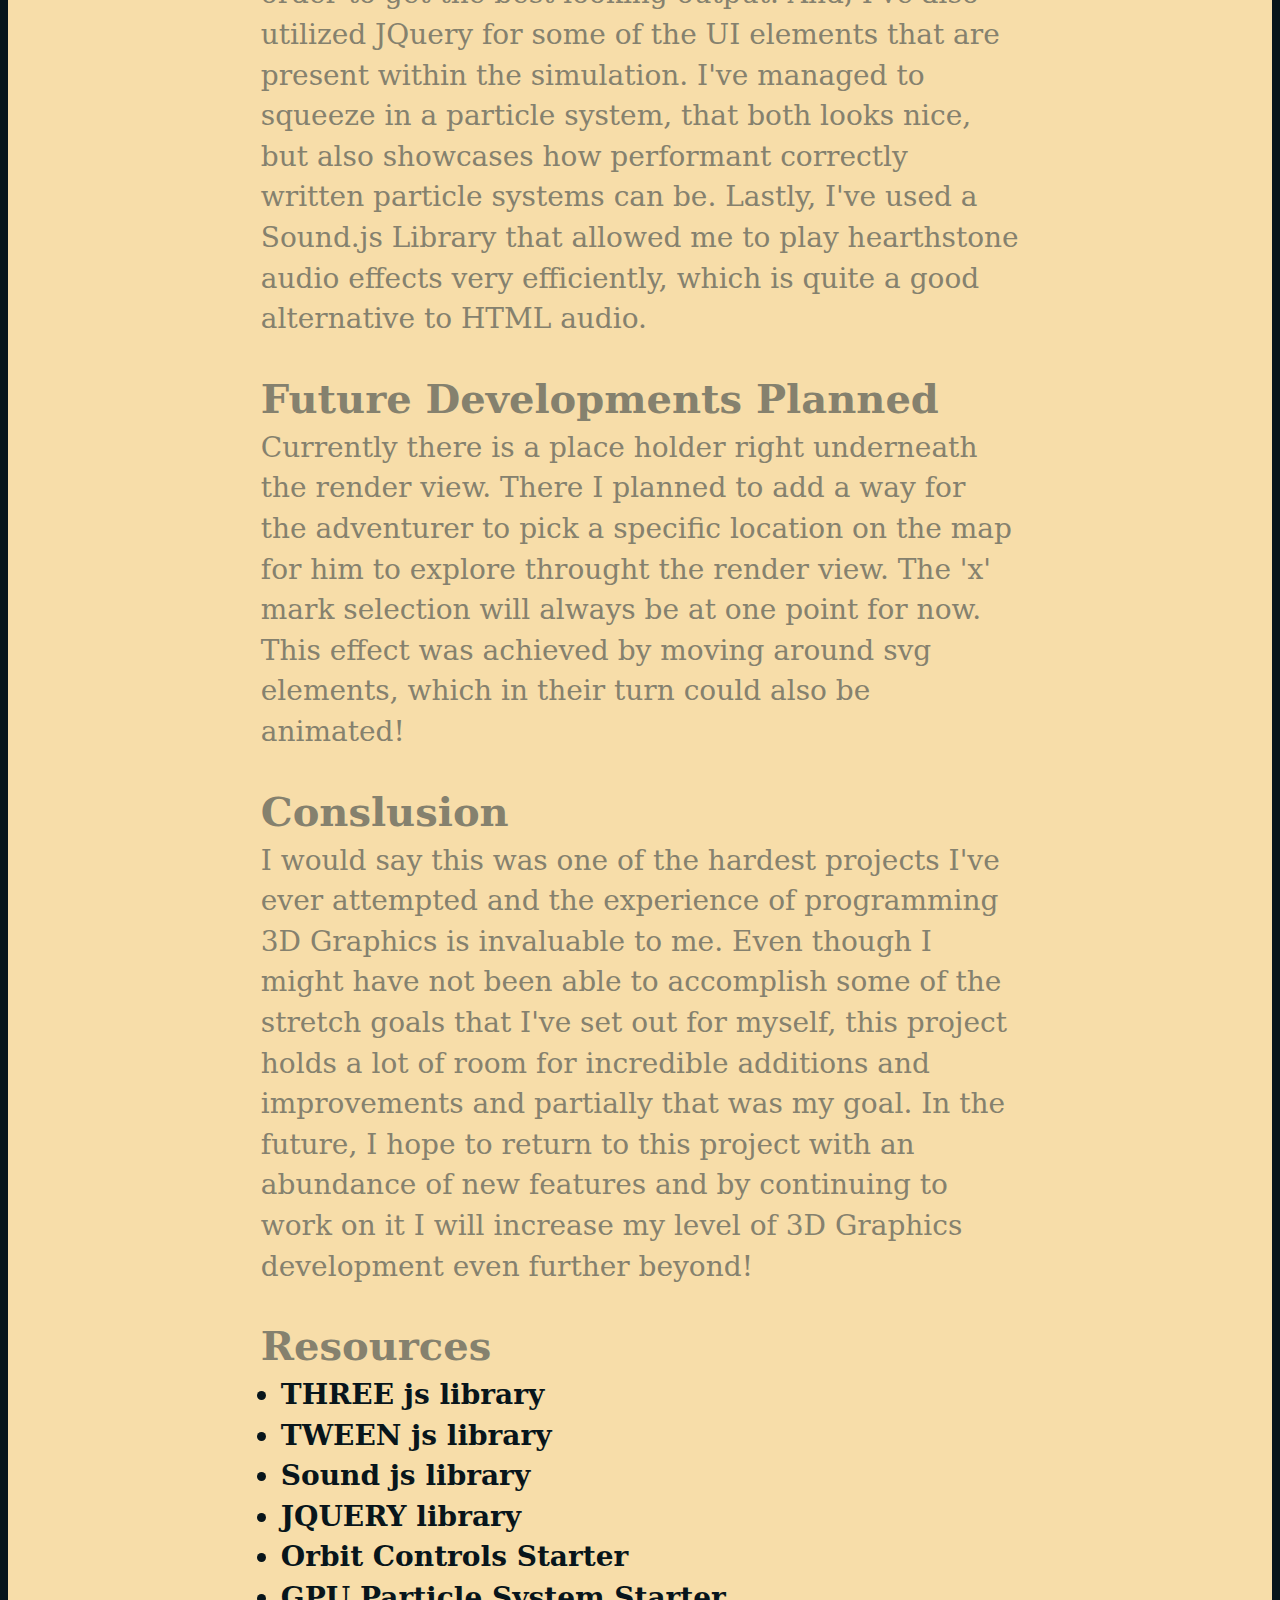
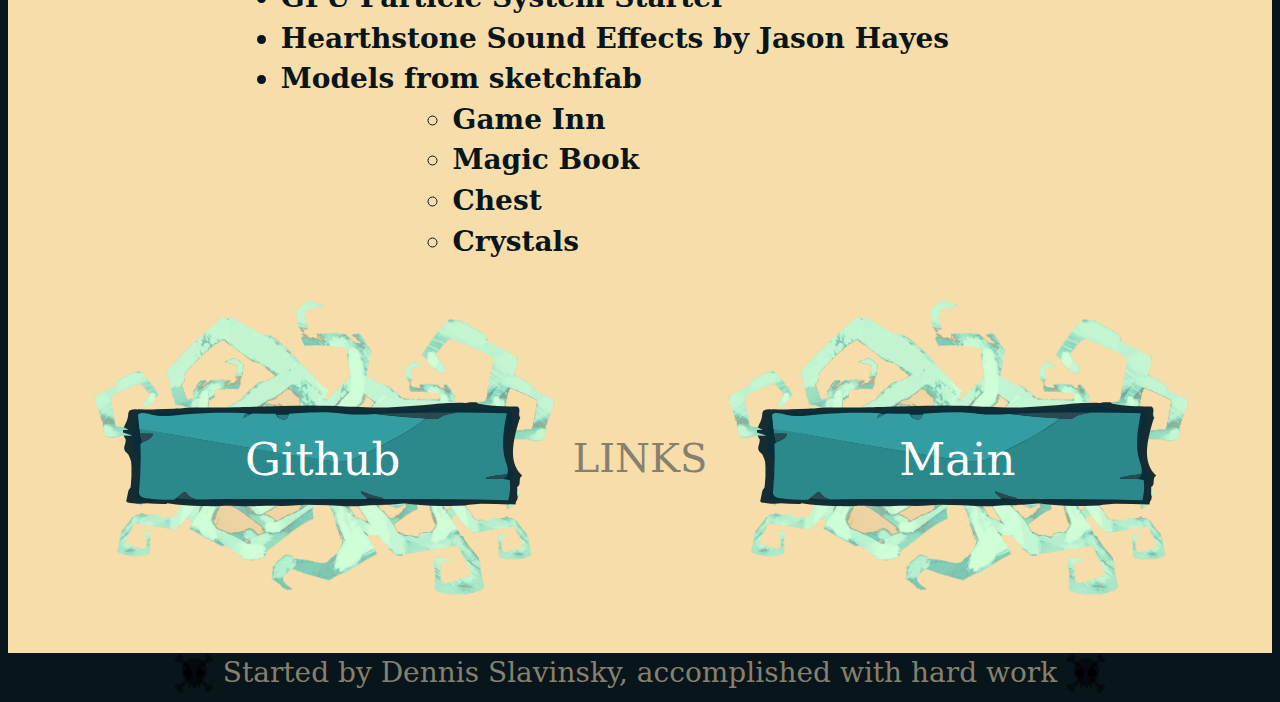
==== commit 0d9bba56: "More quick fixes" ====
--- a/Project/docs.html
+++ b/Project/docs.html
@@ -52,13 +52,13 @@
             are deprecated. Otherwise, I've stepped up my design game and created a large amount of 2D/3D assets found in the project. (the ones not made by me are listed in Resources).
             The rest of my above and beyond lies within the programming of the 3D scenes where I made sure that I was able to fit the "adventure theme" and making the project as 
             optimized as possible through WebGL. I played a lot with Lighting settings and shadow calculations in order to get the best looking output. And, I've also utilized JQuery for 
-            some fo the UI elements that are present within the simulation. Lastly, I've managed to squeeze in a particle system, that both looks nice, but also showcases how 
-            performant correctly written particle systems can be. Lastly, I've used a Sound.js Library that allowed me to play hearthstone audio effects very efficiently, quite a good library as an alternative to HTML audio. 
+            some of the UI elements that are present within the simulation. I've managed to squeeze in a particle system, that both looks nice, but also showcases how 
+            performant correctly written particle systems can be. Lastly, I've used a Sound.js Library that allowed me to play hearthstone audio effects very efficiently, which is quite a good alternative to HTML audio. 
         </p>
         <h2>Future Developments Planned</h2>
         <p>
             Currently there is a place holder right underneath the render view. There I planned to add a way for the adventurer to pick a specific location on the map for him to explore throught the render view.
-            The 'x' mark selection will always be at one point for now. This is effect is creating by moving around svg elements, which in their turn could also be animated!.
+            The 'x' mark selection will always be at one point for now. This effect was achieved by moving around svg elements, which in their turn could also be animated!
         </p>
         <h2>Conslusion</h2>
         <p>
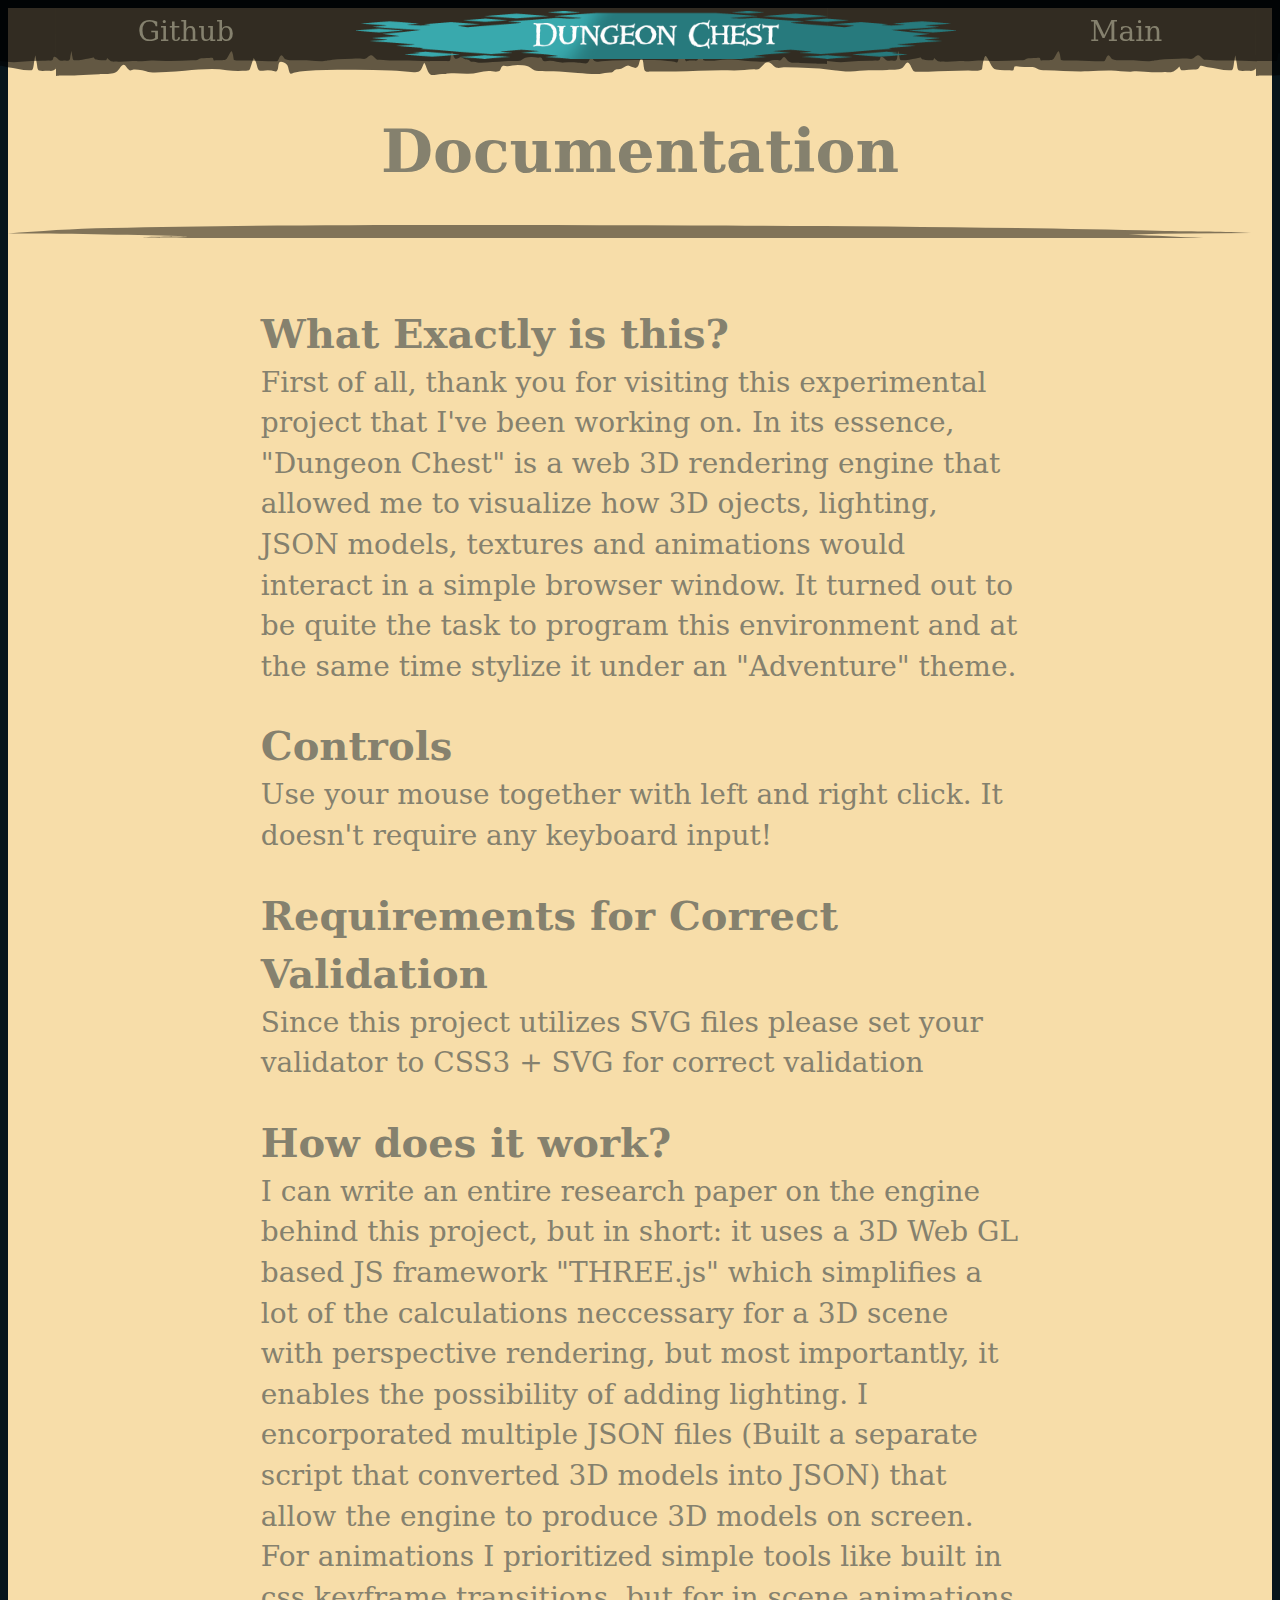
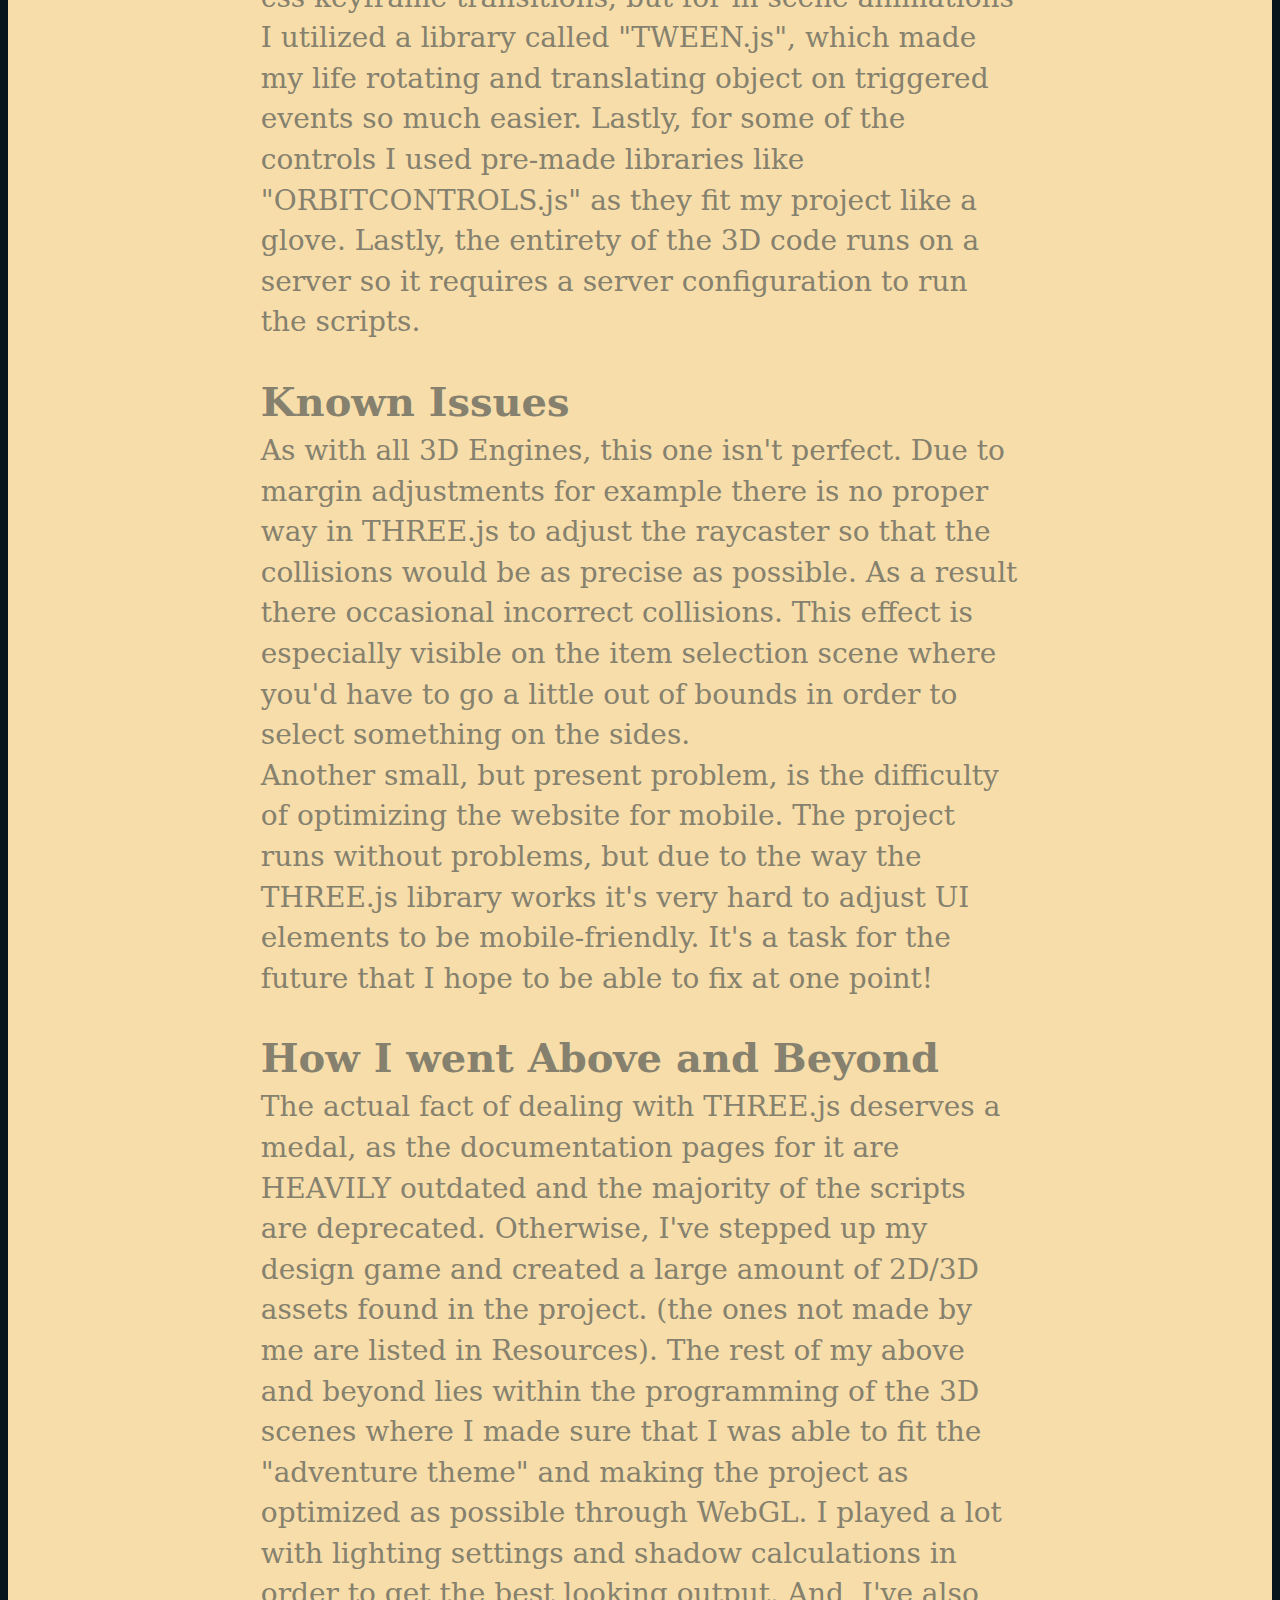
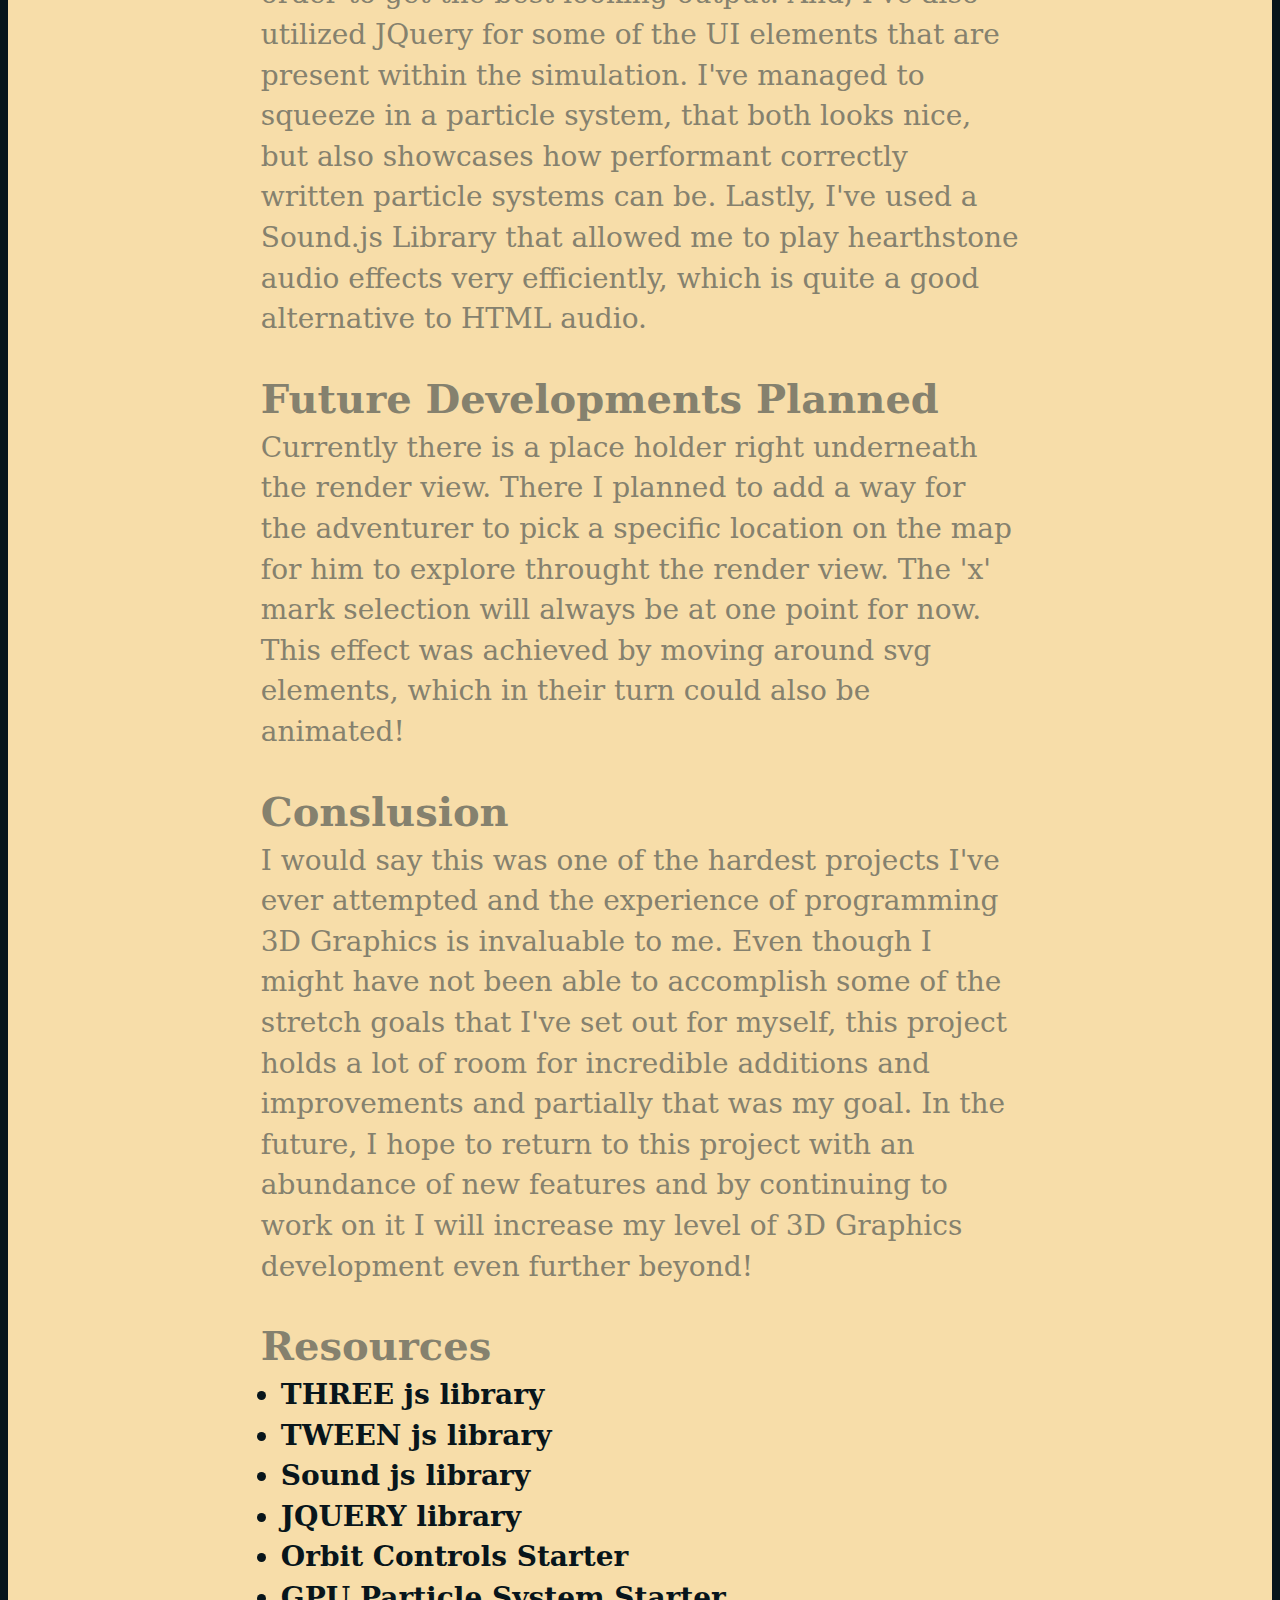
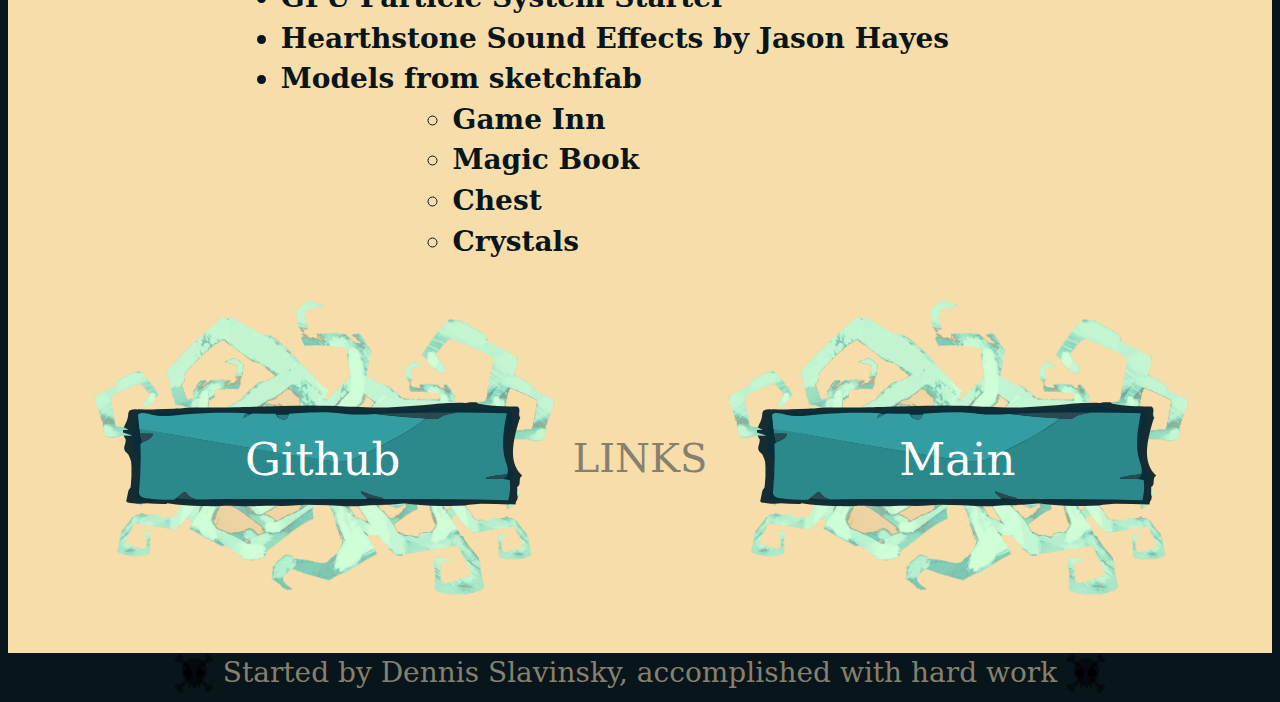
==== commit 5ba14933: "More changes" ====
--- a/Project/docs.html
+++ b/Project/docs.html
@@ -51,7 +51,7 @@
             The actual fact of dealing with THREE.js deserves a medal, as the documentation pages for it are HEAVILY outdated and the majority of the scripts 
             are deprecated. Otherwise, I've stepped up my design game and created a large amount of 2D/3D assets found in the project. (the ones not made by me are listed in Resources).
             The rest of my above and beyond lies within the programming of the 3D scenes where I made sure that I was able to fit the "adventure theme" and making the project as 
-            optimized as possible through WebGL. I played a lot with Lighting settings and shadow calculations in order to get the best looking output. And, I've also utilized JQuery for 
+            optimized as possible through WebGL. I played a lot with lighting settings and shadow calculations in order to get the best looking output. And, I've also utilized JQuery for 
             some of the UI elements that are present within the simulation. I've managed to squeeze in a particle system, that both looks nice, but also showcases how 
             performant correctly written particle systems can be. Lastly, I've used a Sound.js Library that allowed me to play hearthstone audio effects very efficiently, which is quite a good alternative to HTML audio. 
         </p>
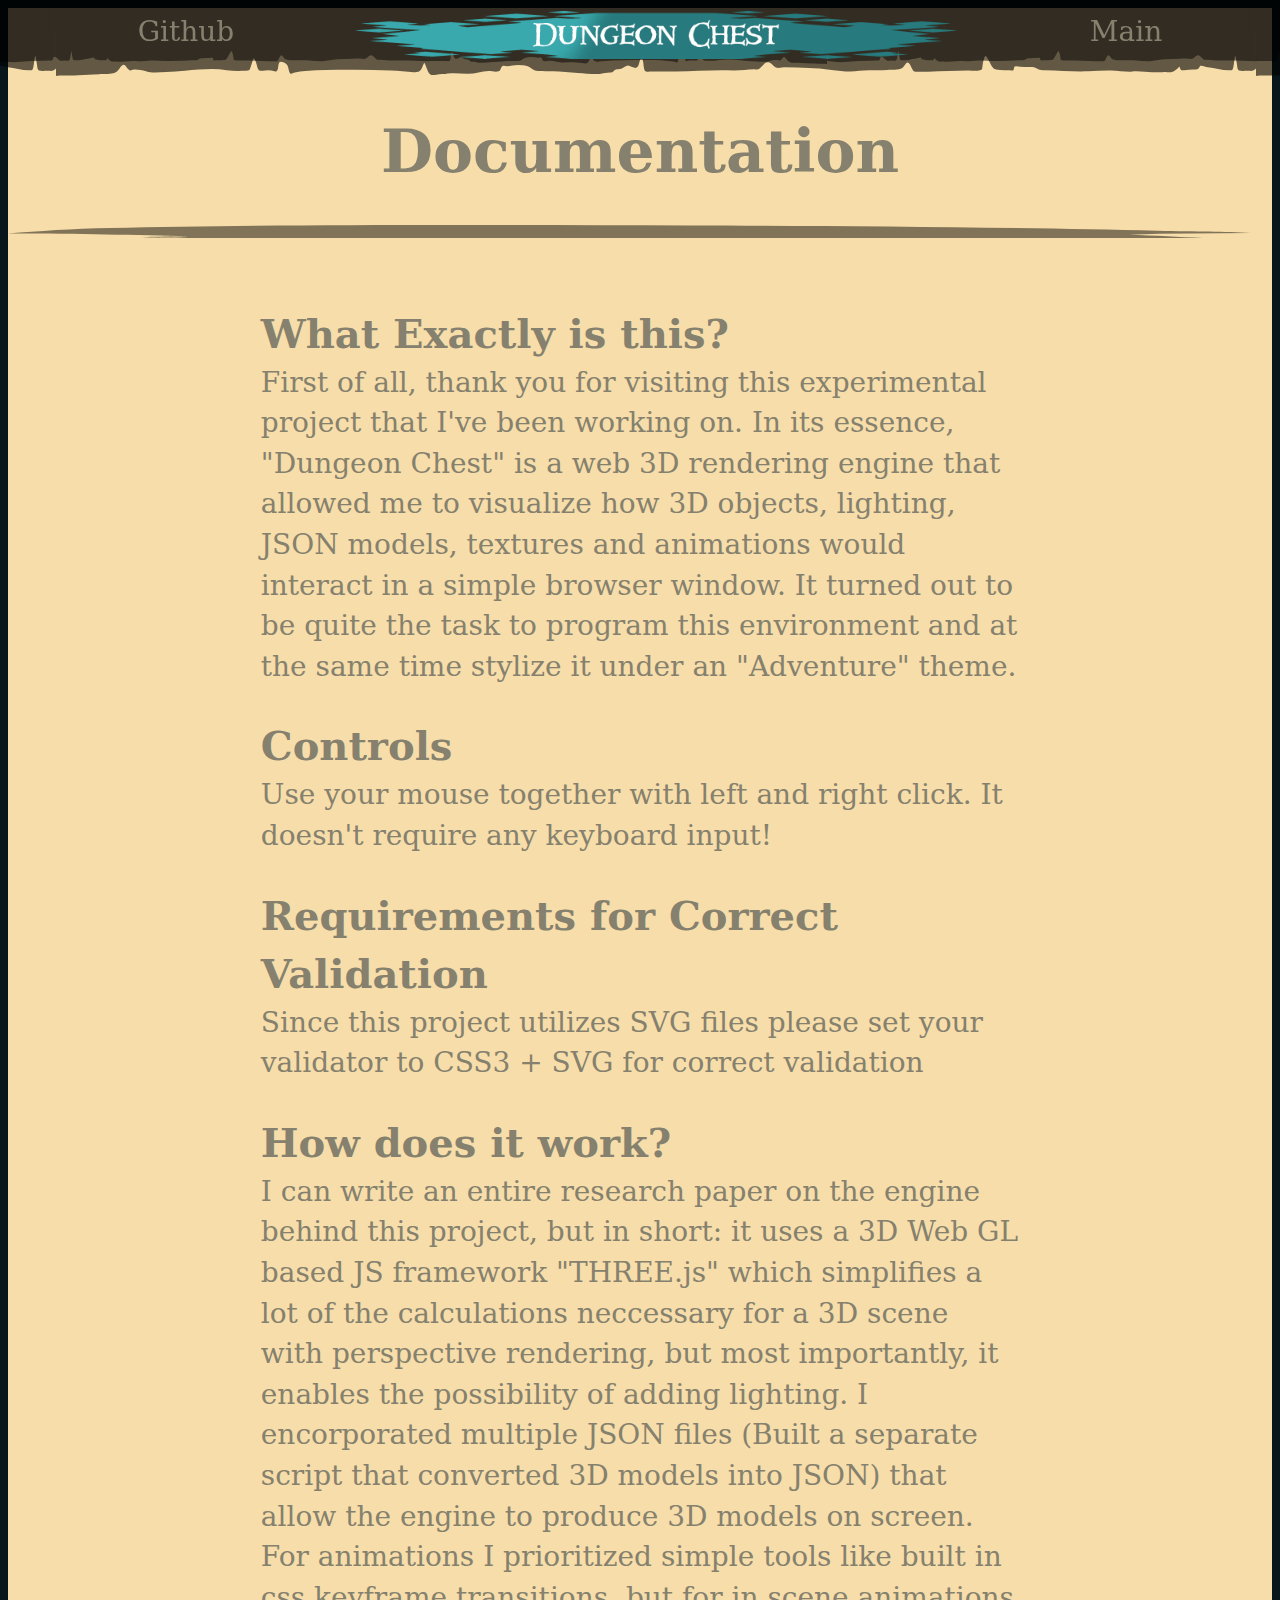
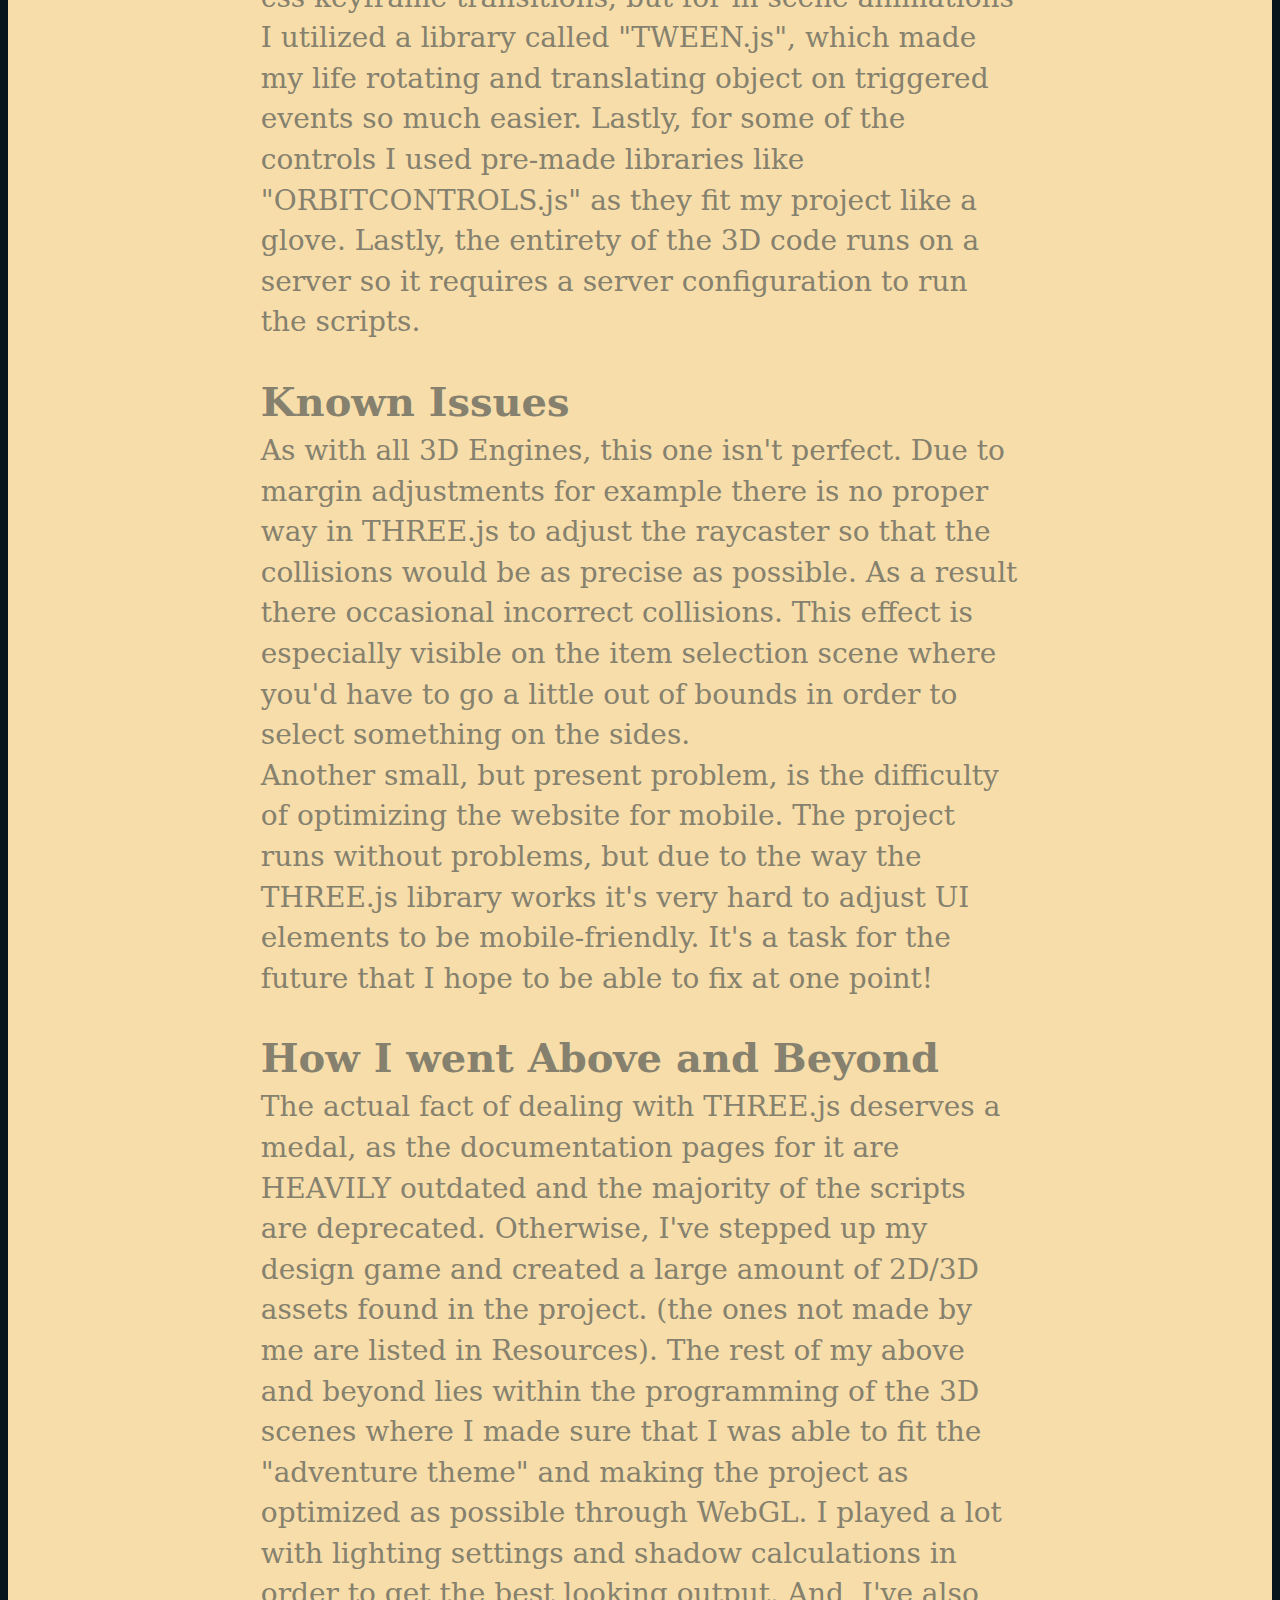
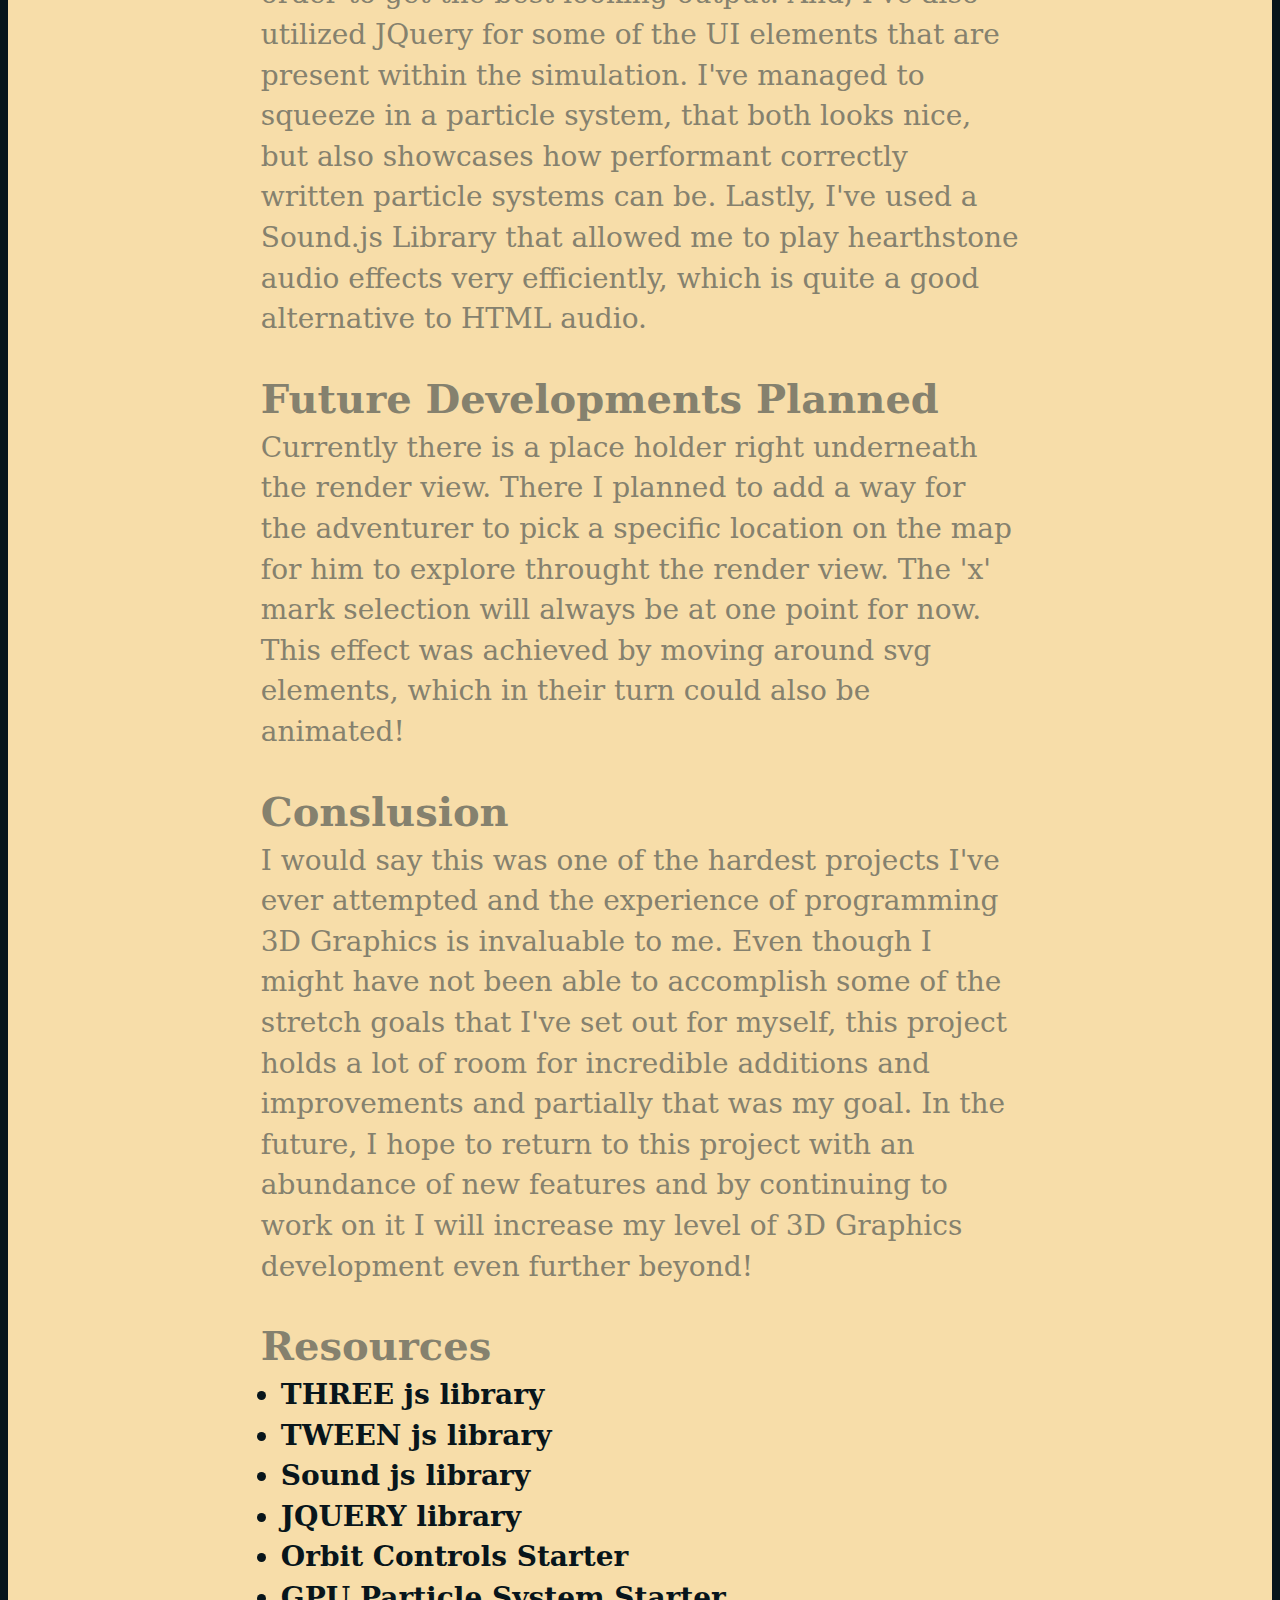
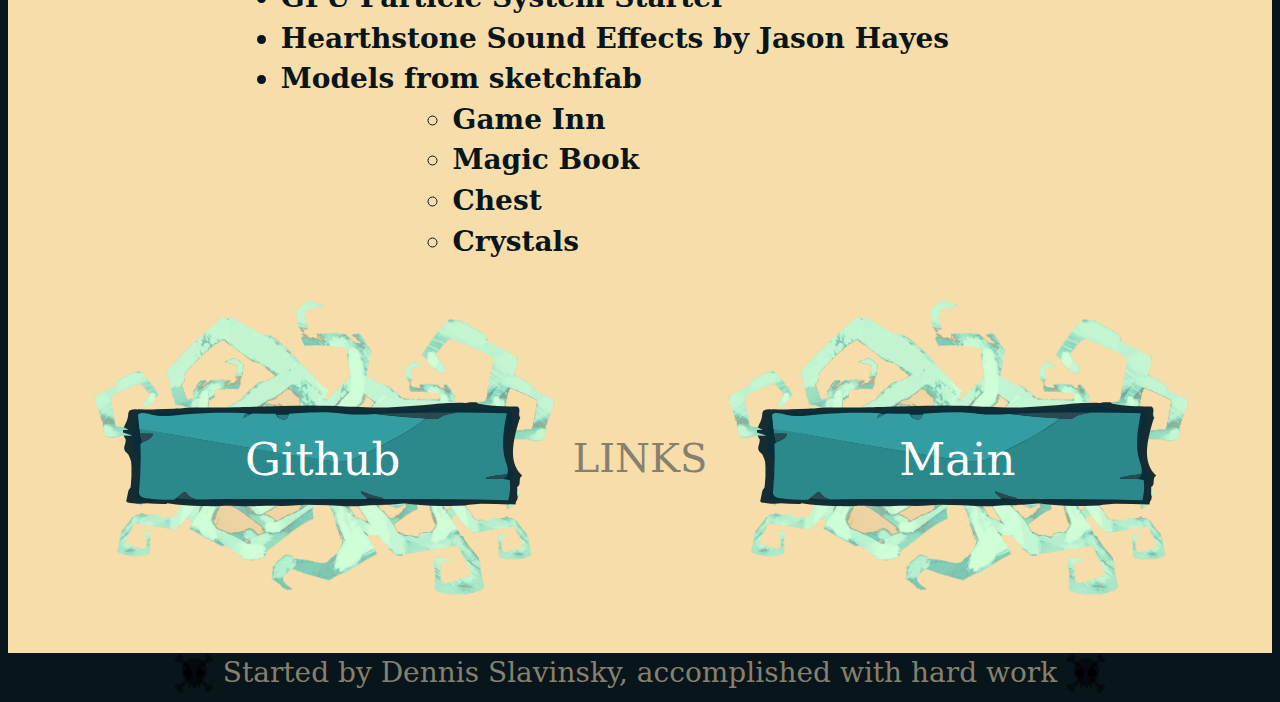
==== commit d41f5de9: "fixed typos" ====
--- a/Project/docs.html
+++ b/Project/docs.html
@@ -17,7 +17,7 @@
         </div>
         <h2>What Exactly is this?</h2>
         <p>First of all, thank you for visiting this experimental project that I've been working on. In its essence, "Dungeon Chest" is a web 3D rendering 
-            engine that allowed me to visualize how 3D ojects, lighting, JSON models, textures and animations would interact in a simple 
+            engine that allowed me to visualize how 3D objects, lighting, JSON models, textures and animations would interact in a simple 
             browser window. It turned out to be quite the task to program this environment and at the same time stylize it under an "Adventure" theme.
         </p>
         <h2>Controls</h2>
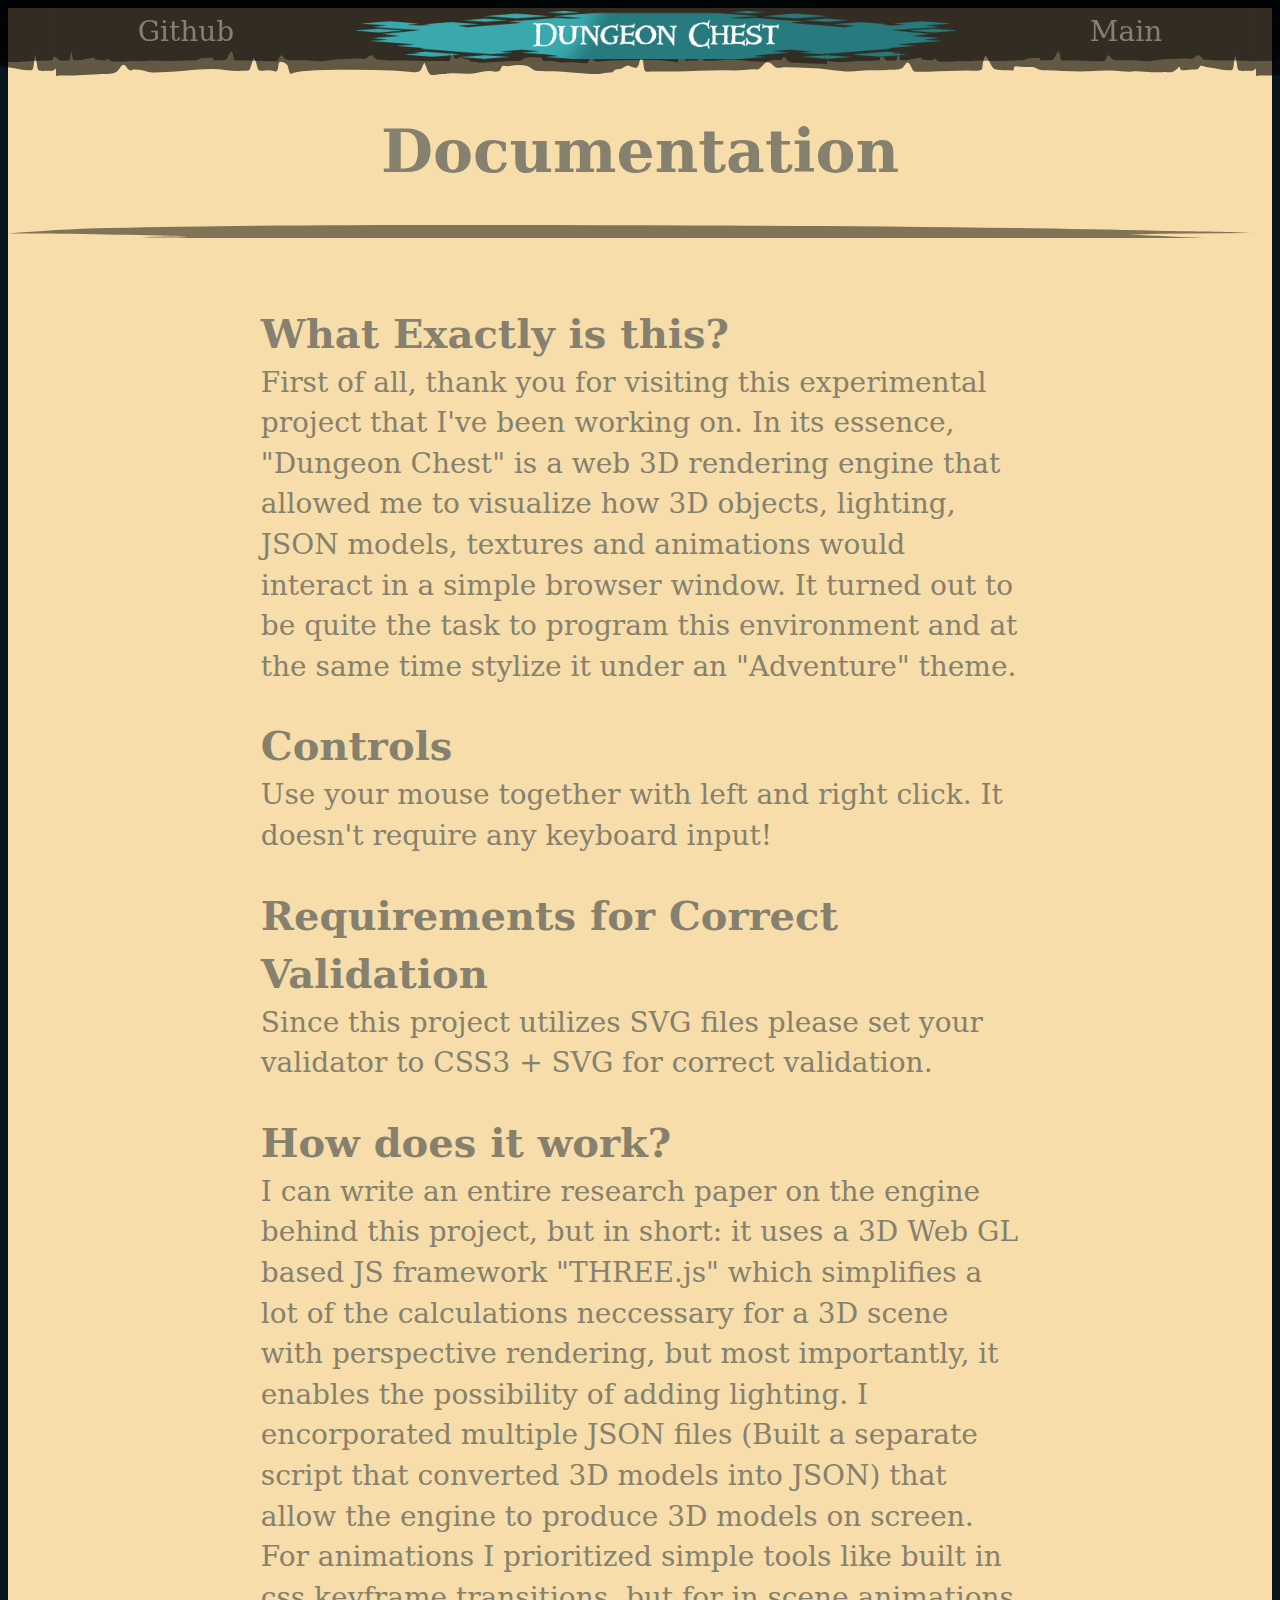
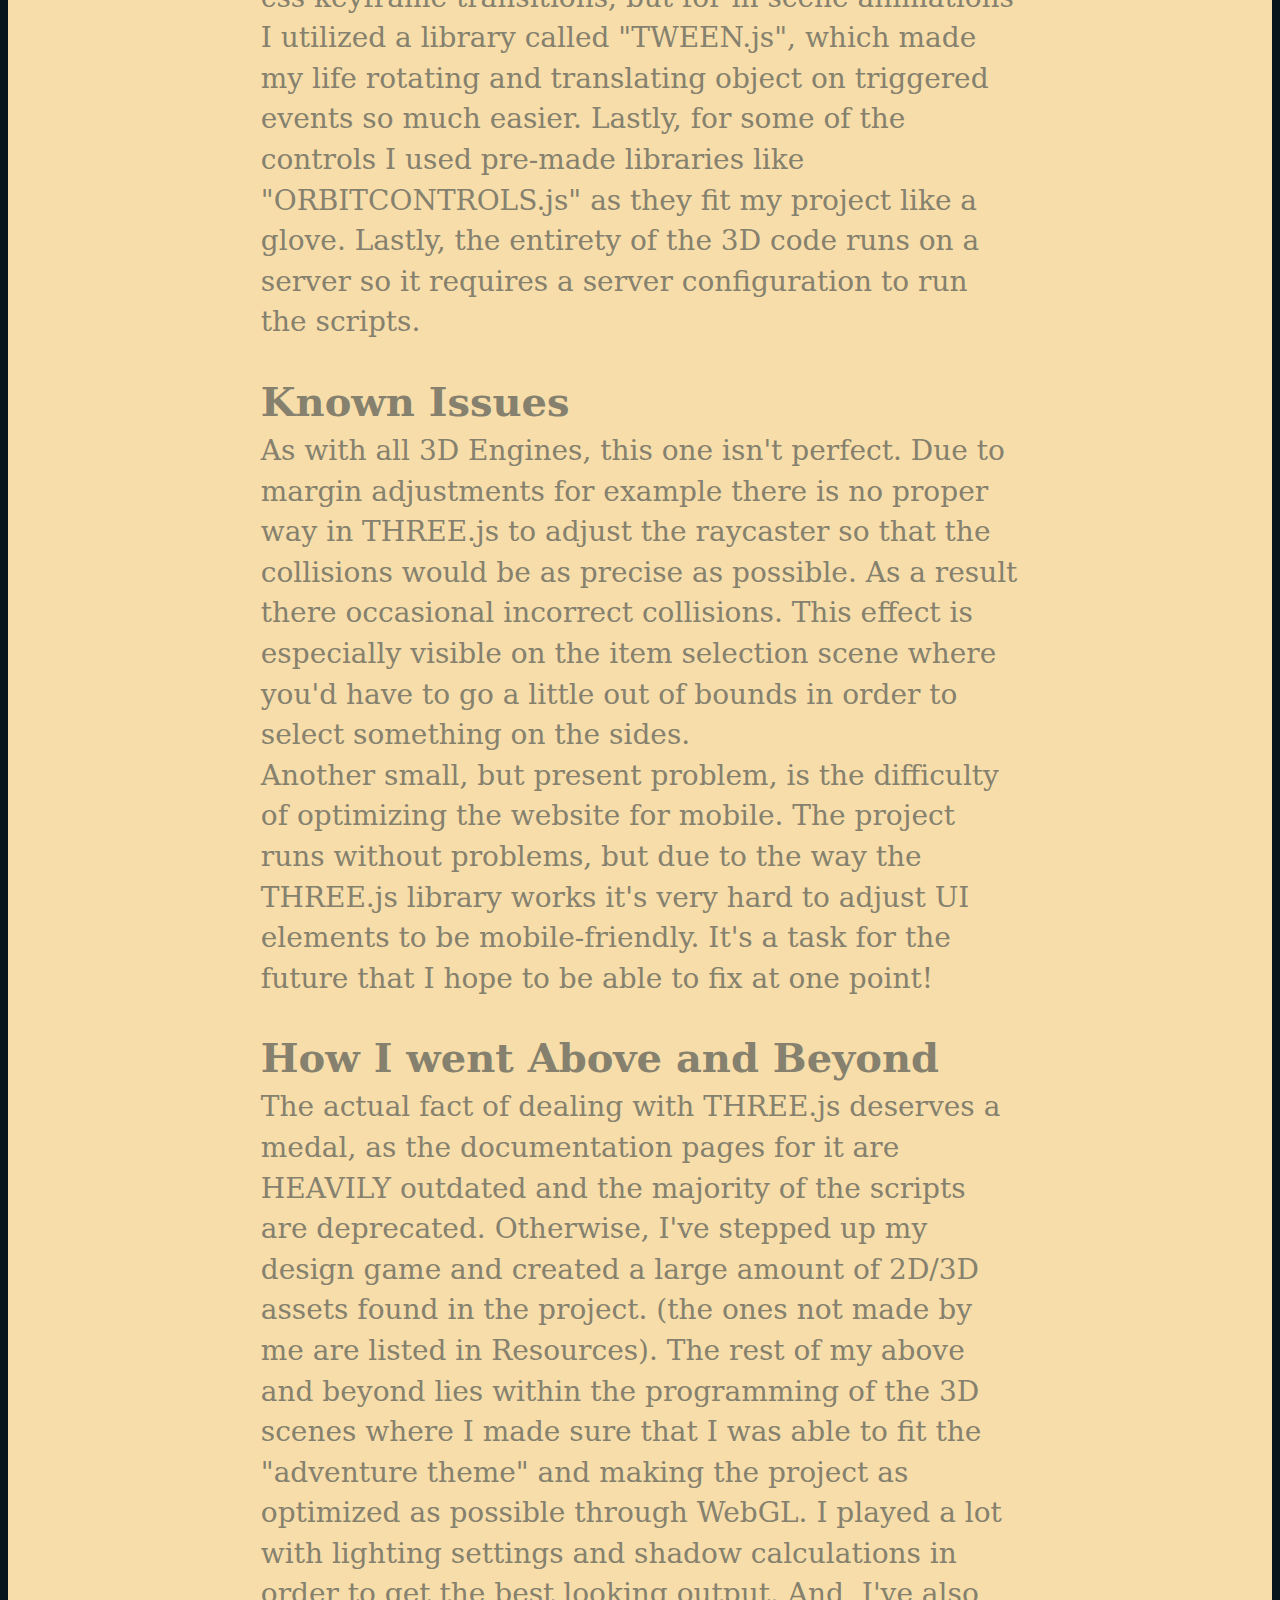
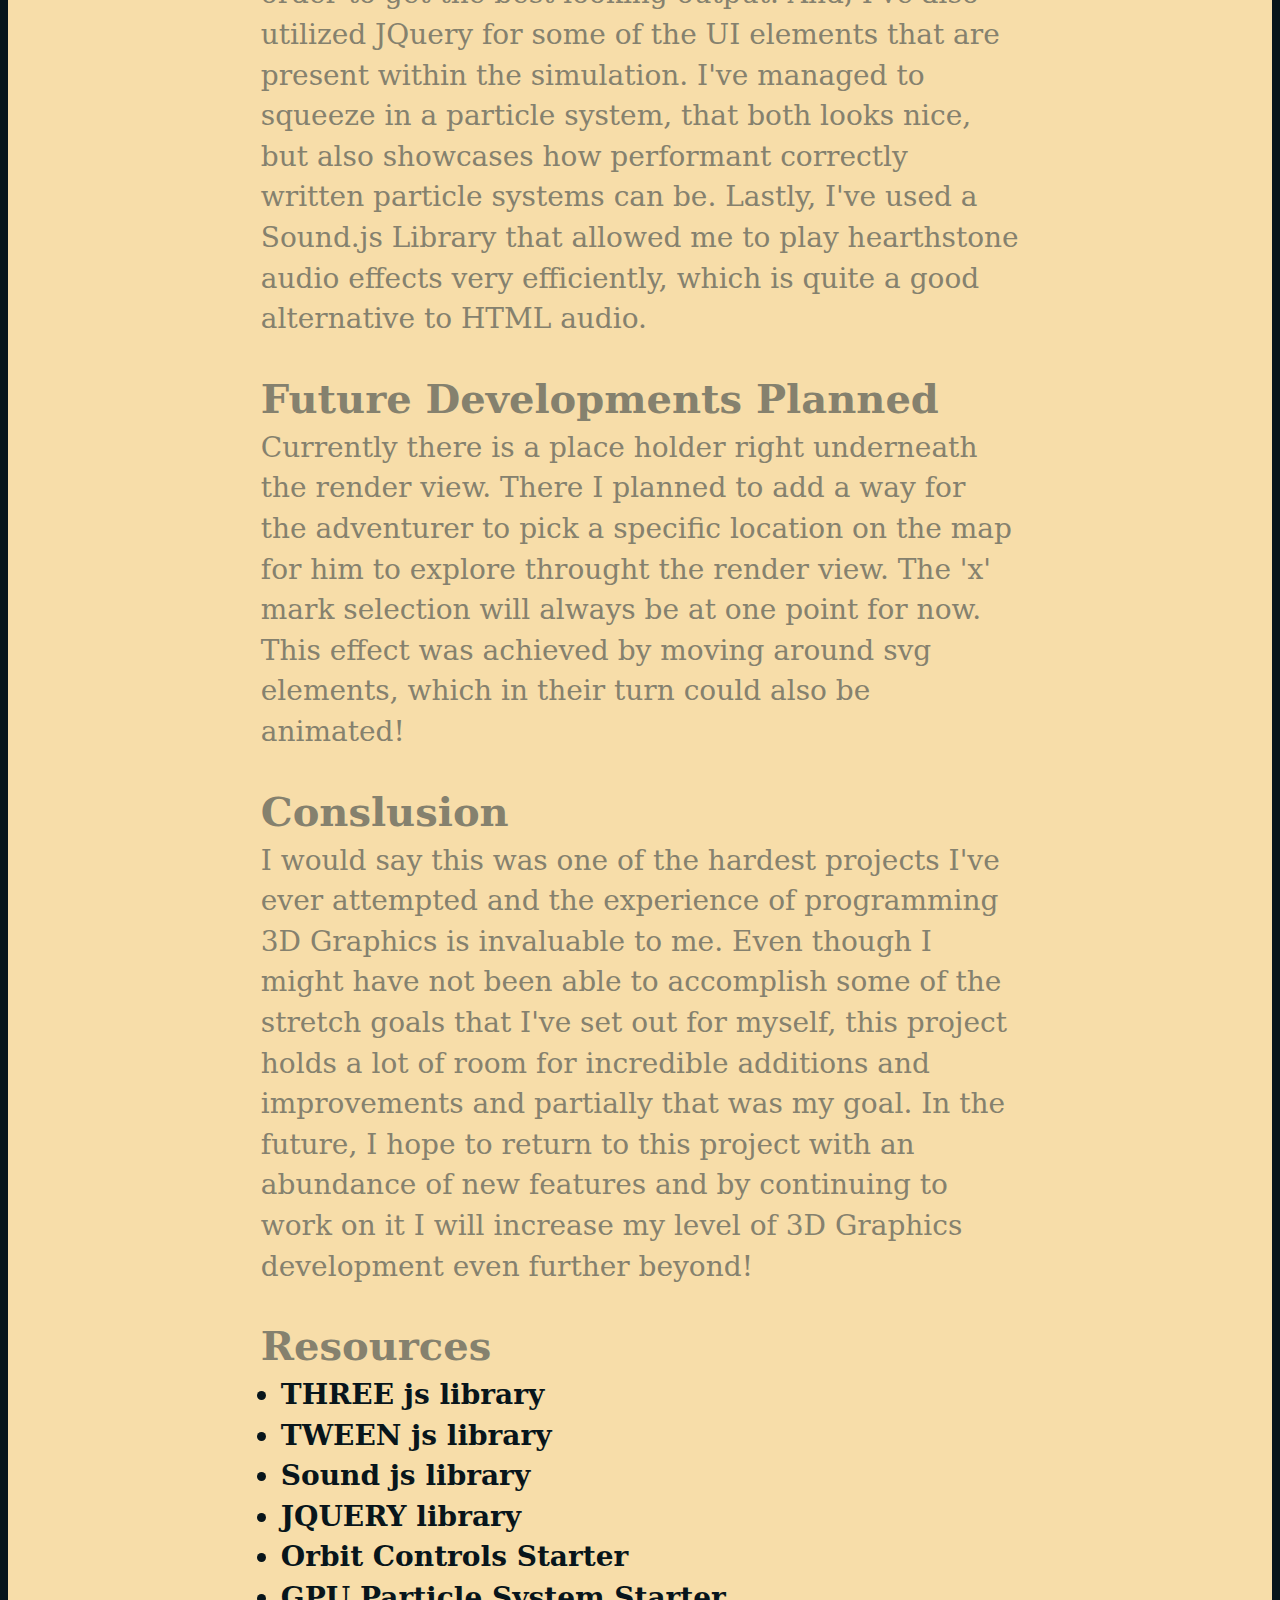
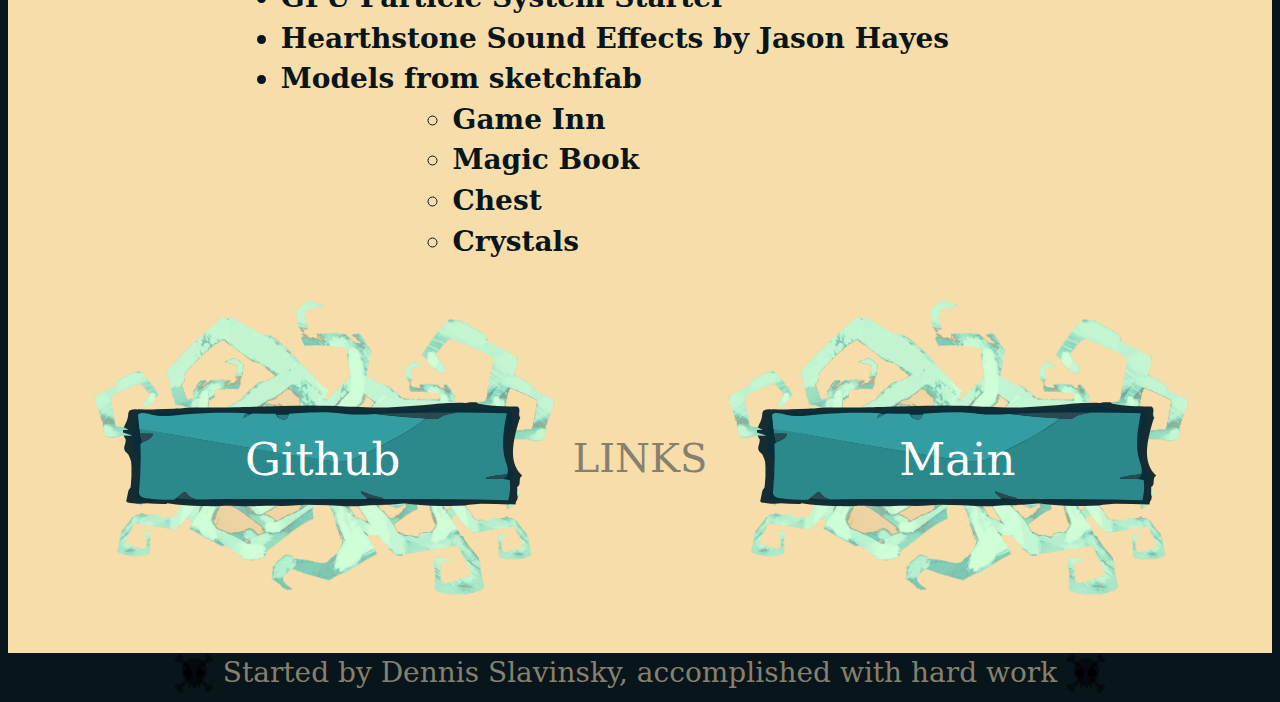
==== commit 800c8964: "More typos" ====
--- a/Project/docs.html
+++ b/Project/docs.html
@@ -27,7 +27,7 @@
 
         <h2>Requirements for Correct Validation</h2>
         <p>
-            Since this project utilizes SVG files please set your validator to CSS3 + SVG for correct validation
+            Since this project utilizes SVG files please set your validator to CSS3 + SVG for correct validation.
         </p>
 
         <h2>How does it work?</h2>
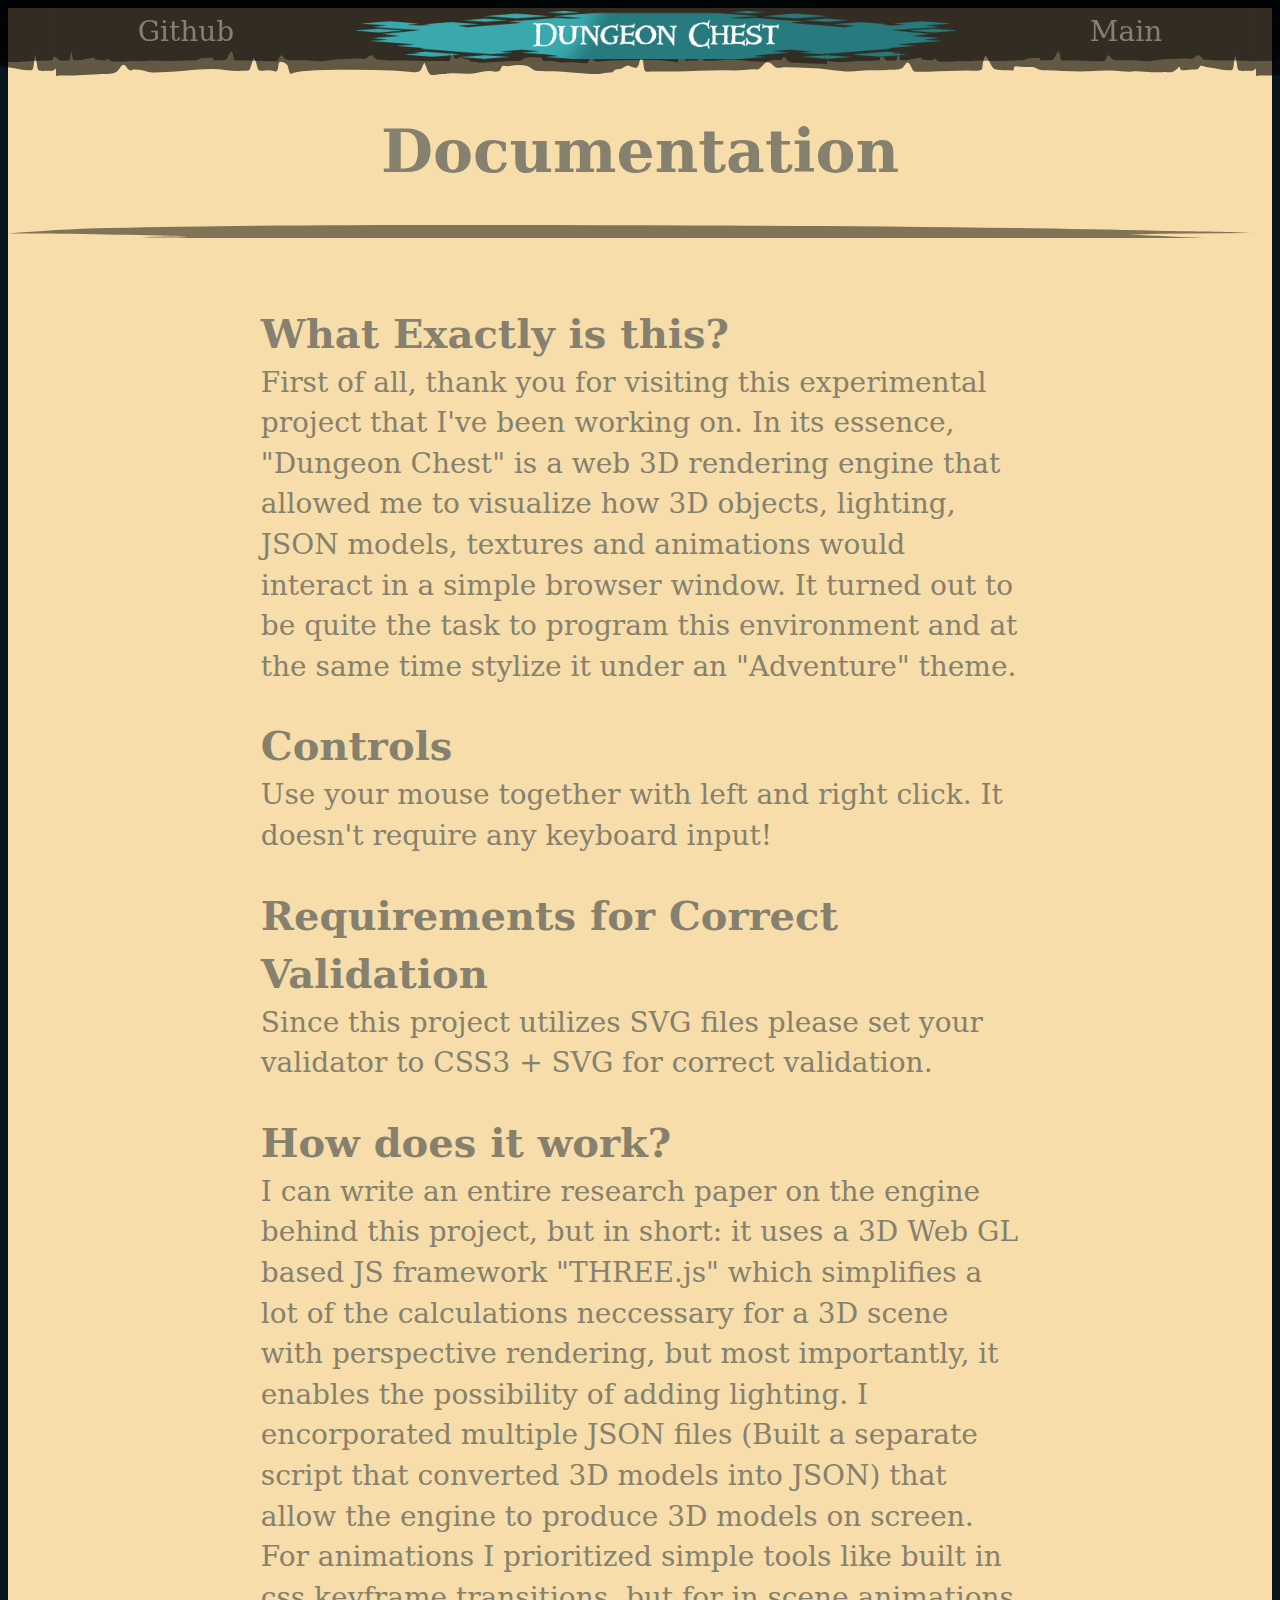
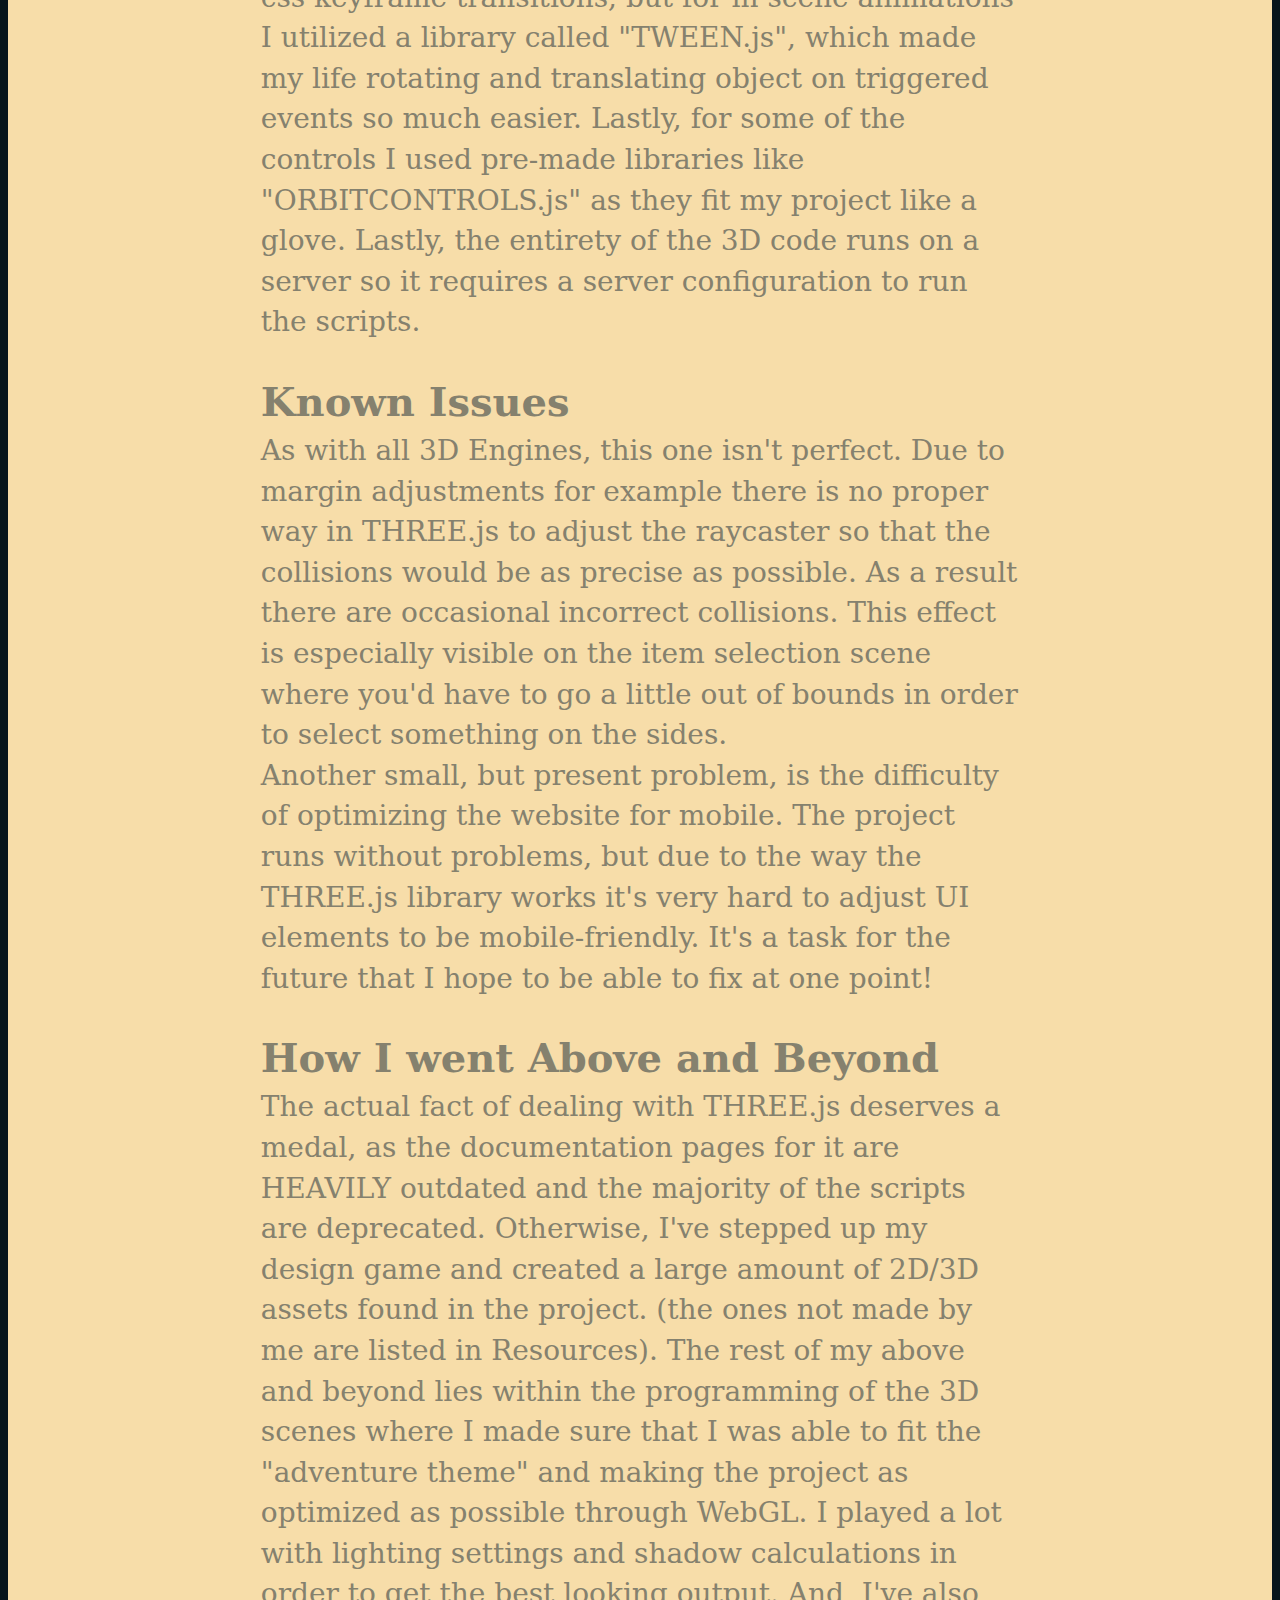
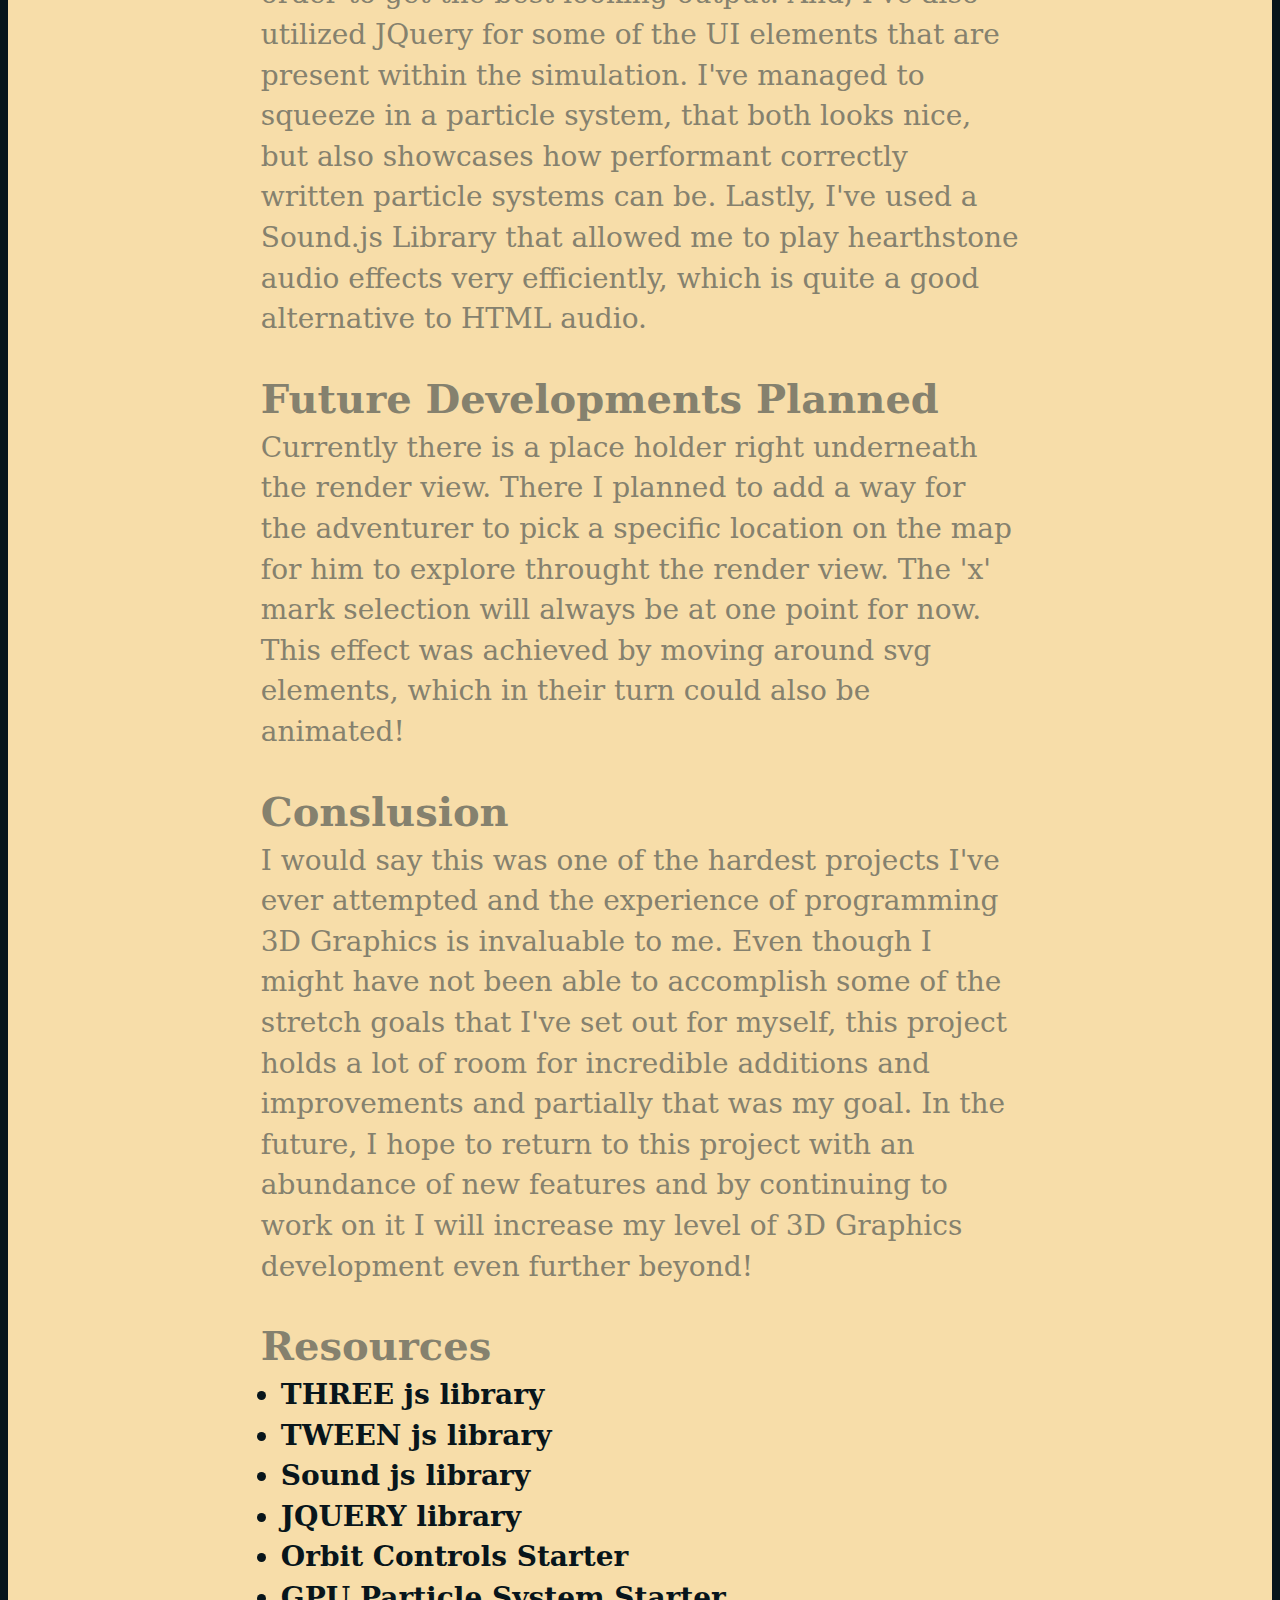
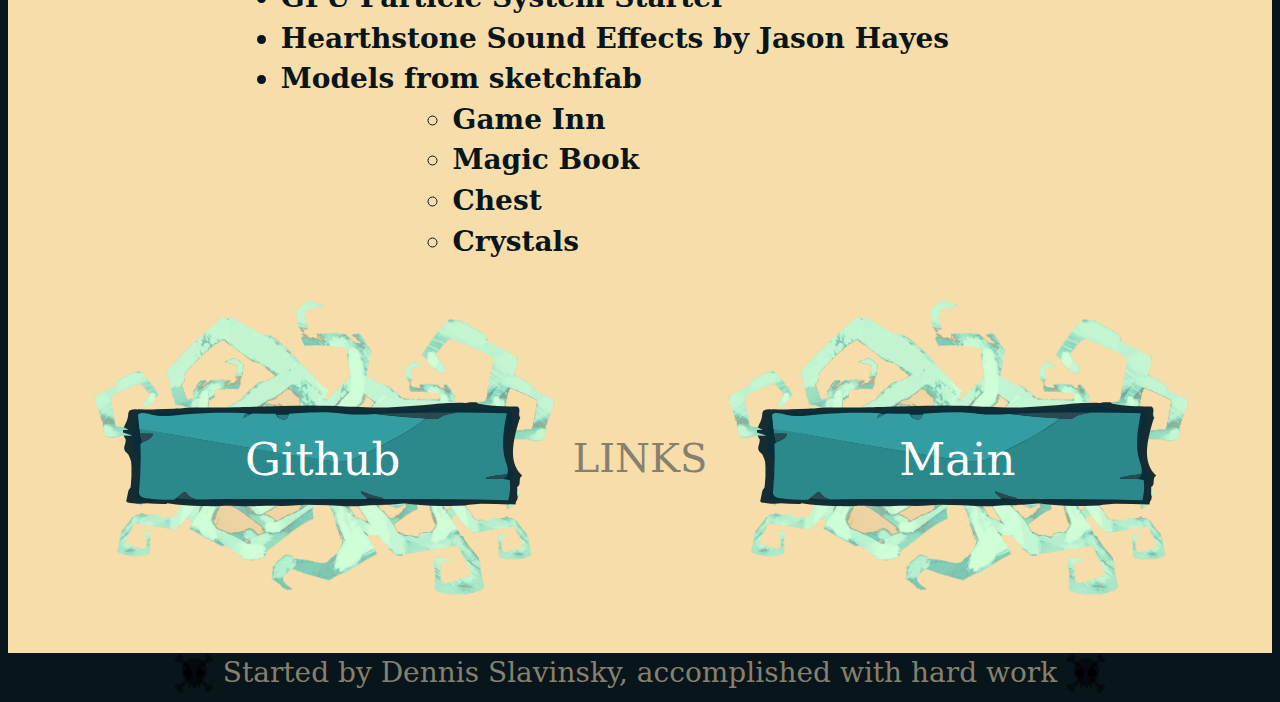
==== commit 92f6b588: "More typos" ====
--- a/Project/docs.html
+++ b/Project/docs.html
@@ -41,7 +41,7 @@
         <h2>Known Issues</h2>
         <p>
             As with all 3D Engines, this one isn't perfect. Due to margin adjustments for example there is no proper way in THREE.js to adjust the raycaster
-            so that the collisions would be as precise as possible. As a result there occasional incorrect collisions. This effect is especially visible
+            so that the collisions would be as precise as possible. As a result there are occasional incorrect collisions. This effect is especially visible
             on the item selection scene where you'd have to go a little out of bounds in order to select something on the sides.<br>Another small, but present problem,
             is the difficulty of optimizing the website for mobile. The project runs without problems, but due to the way the THREE.js library works it's very hard to adjust 
             UI elements to be mobile-friendly. It's a task for the future that I hope to be able to fix at one point!
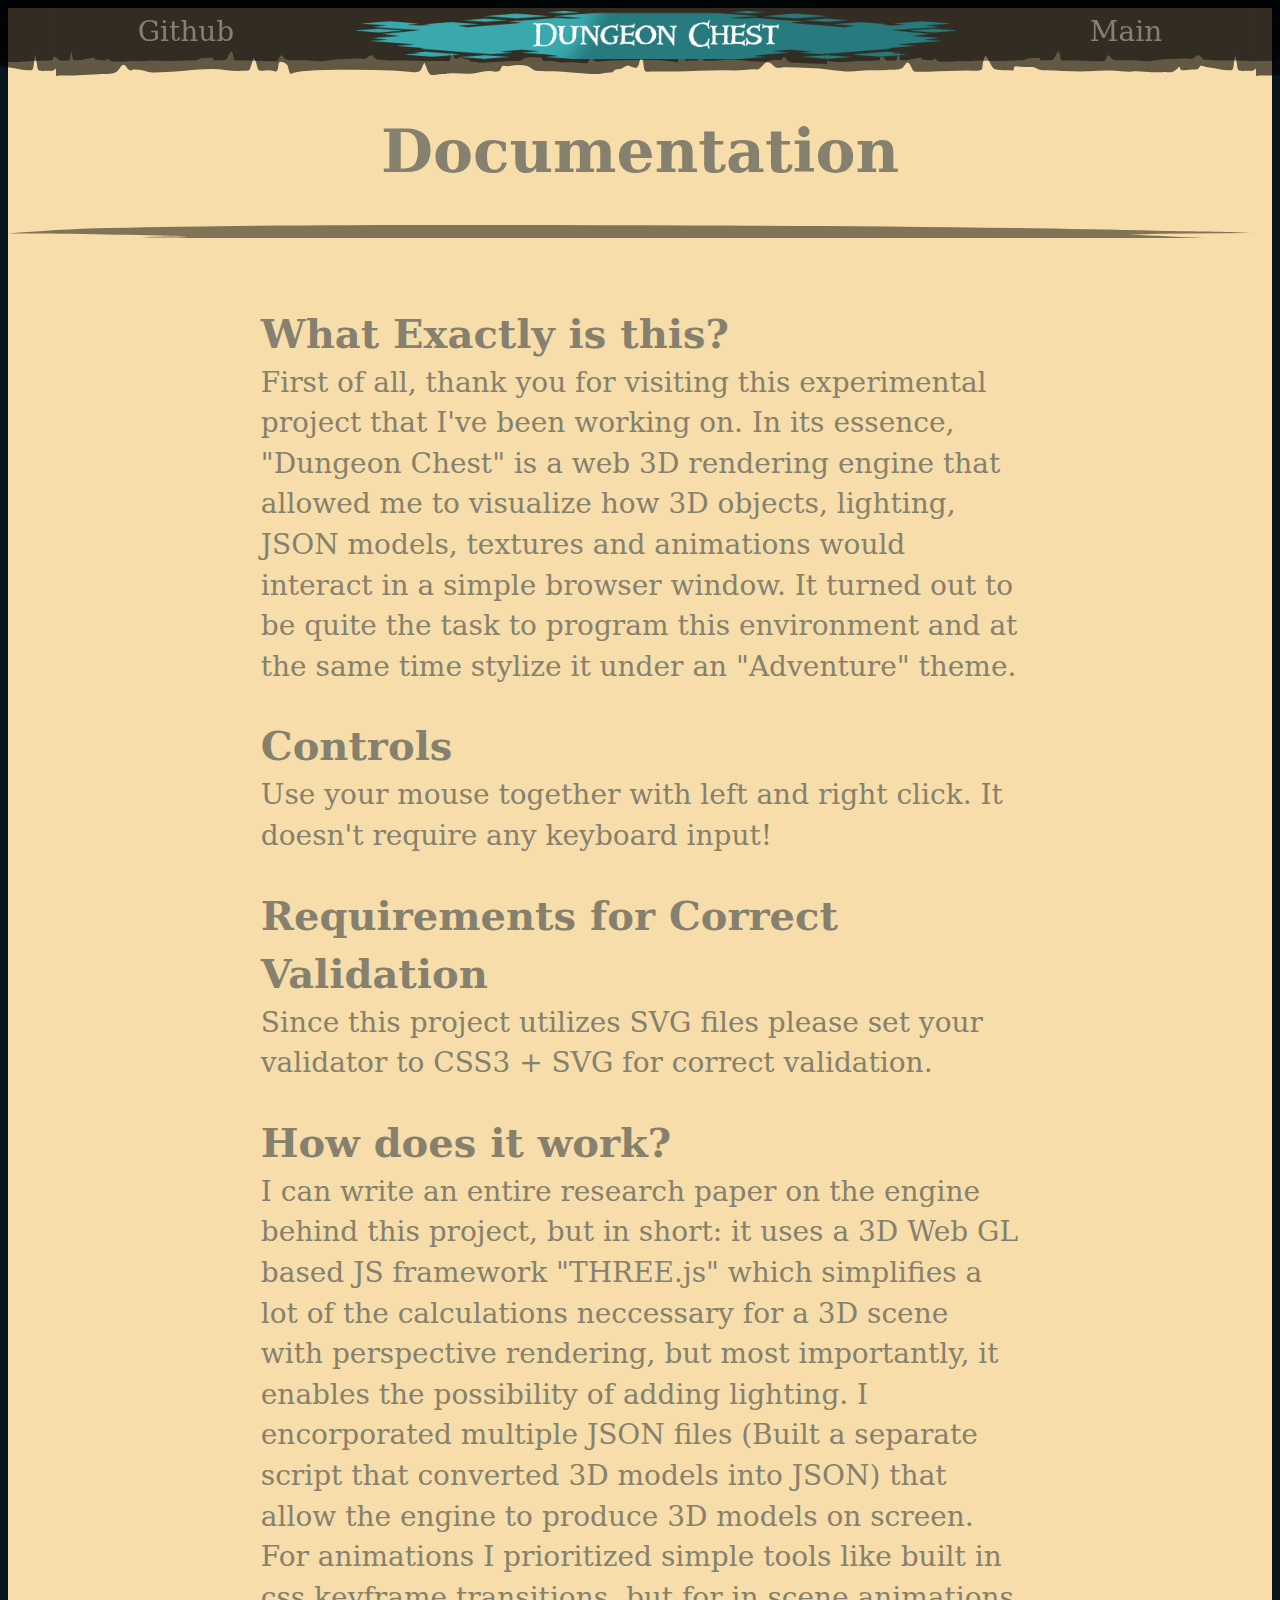
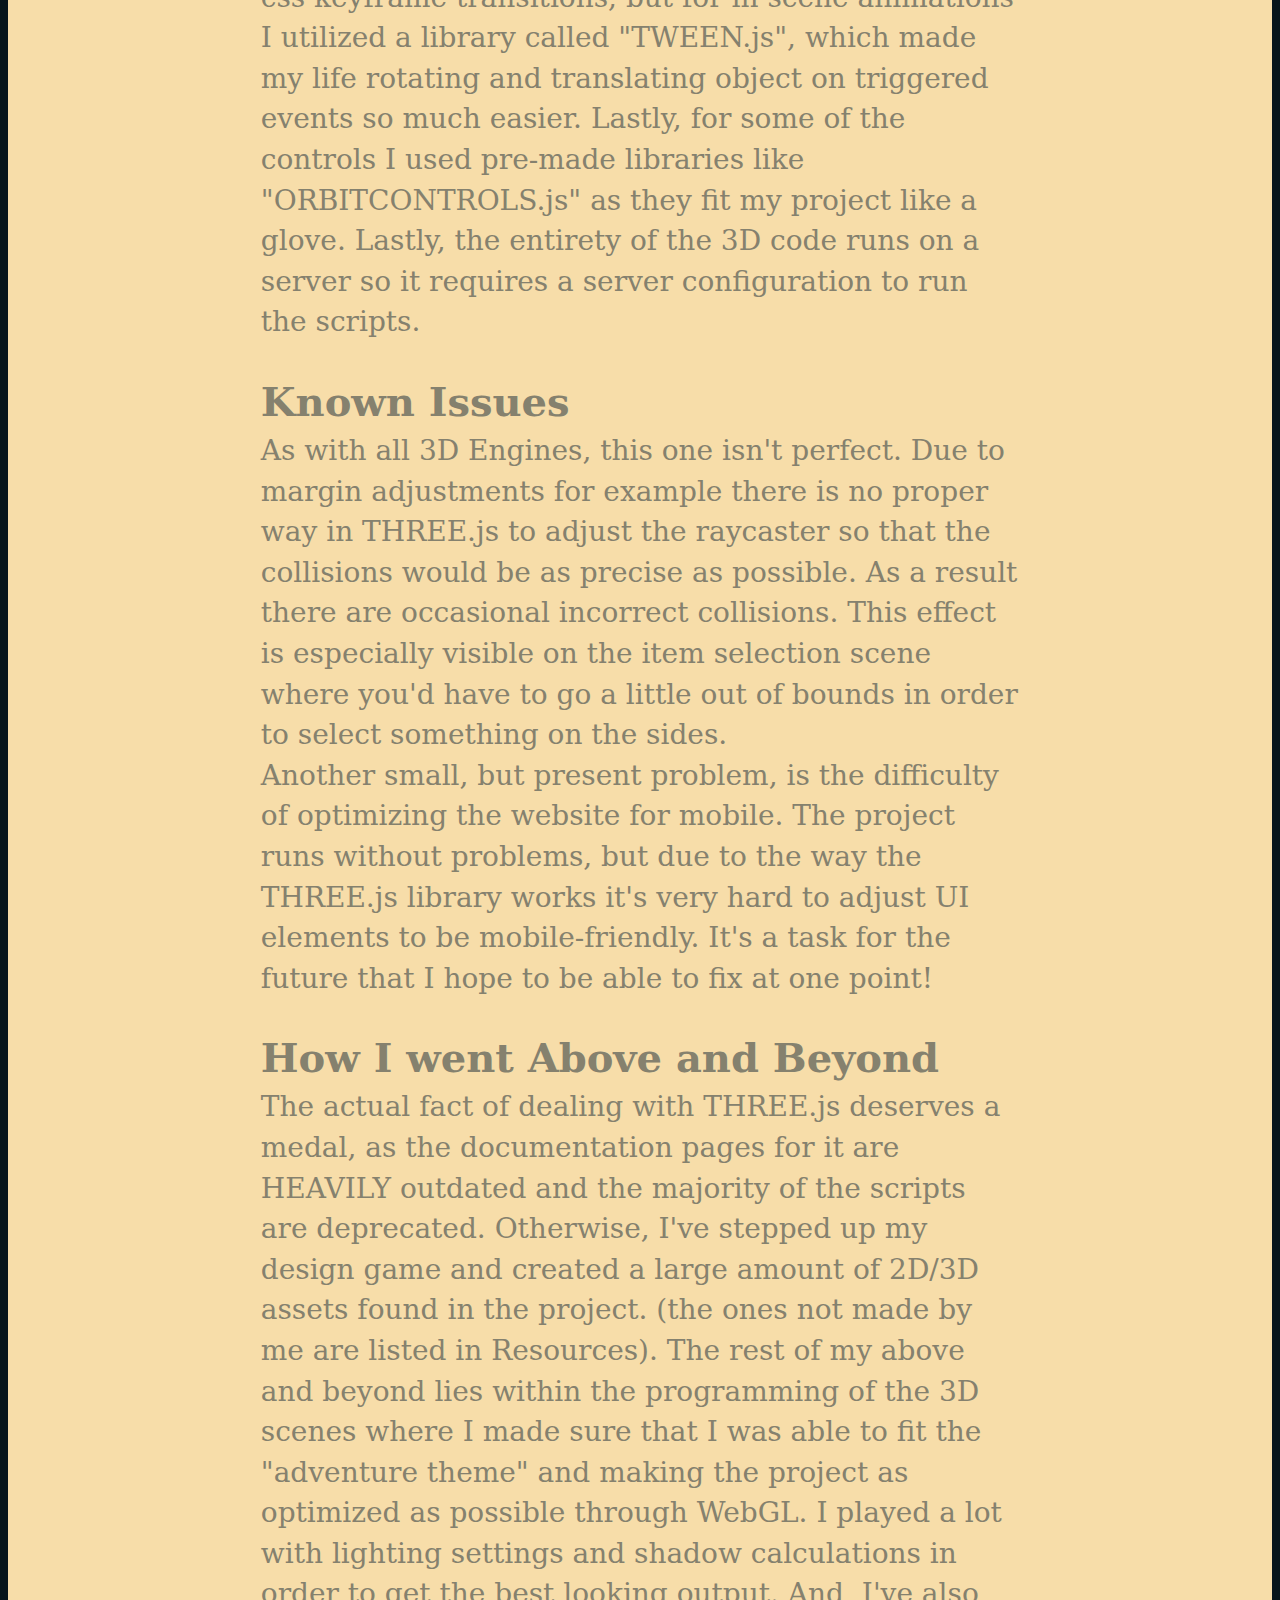
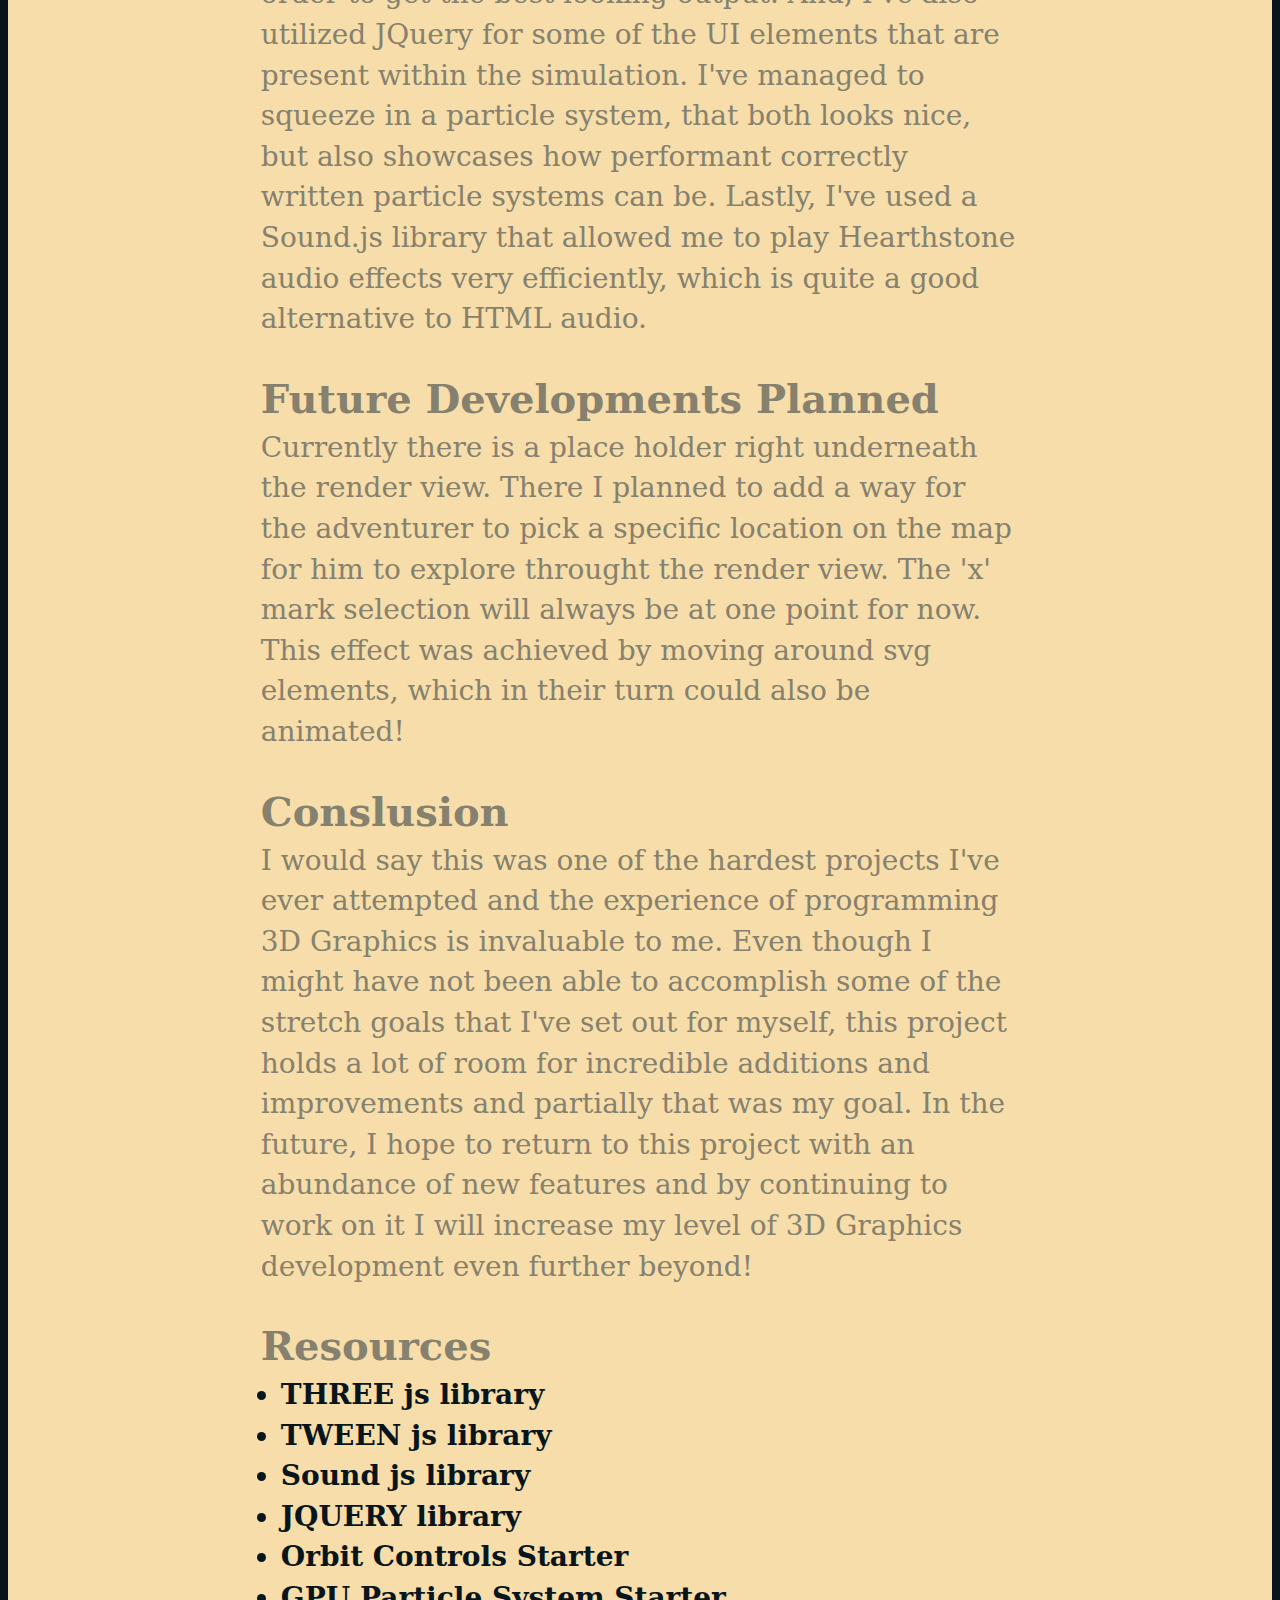
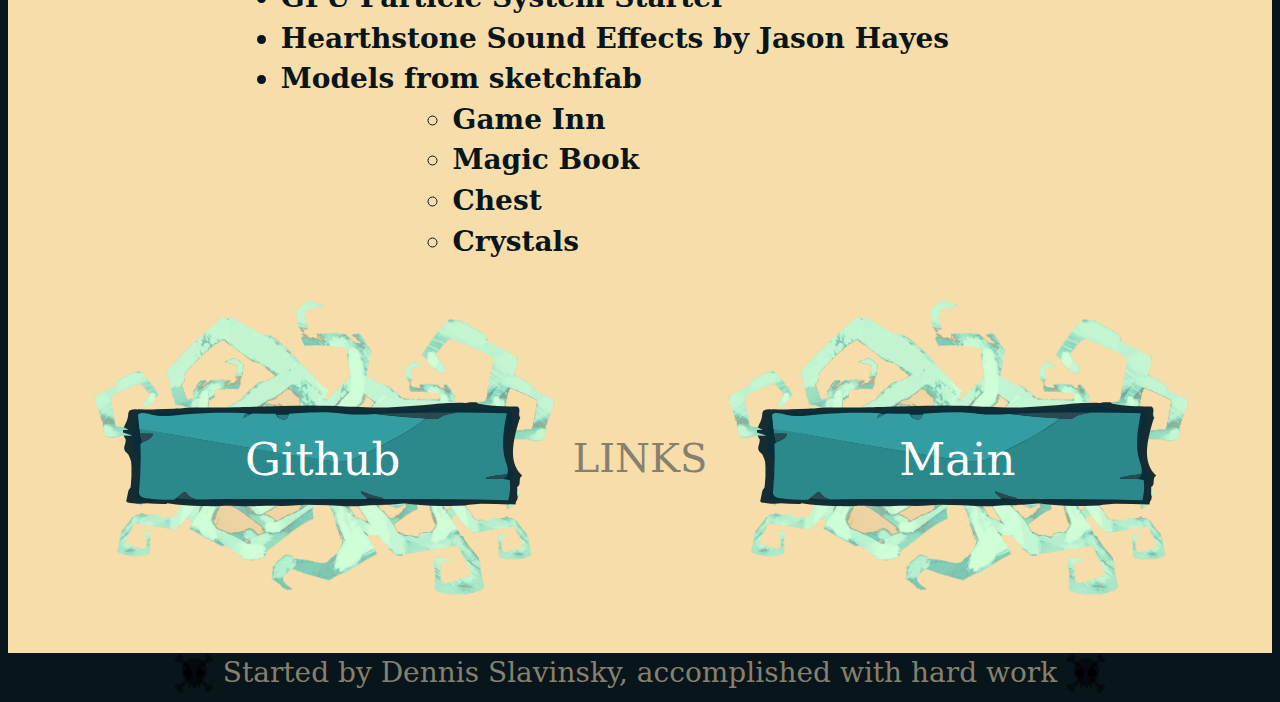
==== commit 266af65d: "More typos" ====
--- a/Project/docs.html
+++ b/Project/docs.html
@@ -53,7 +53,7 @@
             The rest of my above and beyond lies within the programming of the 3D scenes where I made sure that I was able to fit the "adventure theme" and making the project as 
             optimized as possible through WebGL. I played a lot with lighting settings and shadow calculations in order to get the best looking output. And, I've also utilized JQuery for 
             some of the UI elements that are present within the simulation. I've managed to squeeze in a particle system, that both looks nice, but also showcases how 
-            performant correctly written particle systems can be. Lastly, I've used a Sound.js Library that allowed me to play hearthstone audio effects very efficiently, which is quite a good alternative to HTML audio. 
+            performant correctly written particle systems can be. Lastly, I've used a Sound.js library that allowed me to play Hearthstone audio effects very efficiently, which is quite a good alternative to HTML audio. 
         </p>
         <h2>Future Developments Planned</h2>
         <p>
